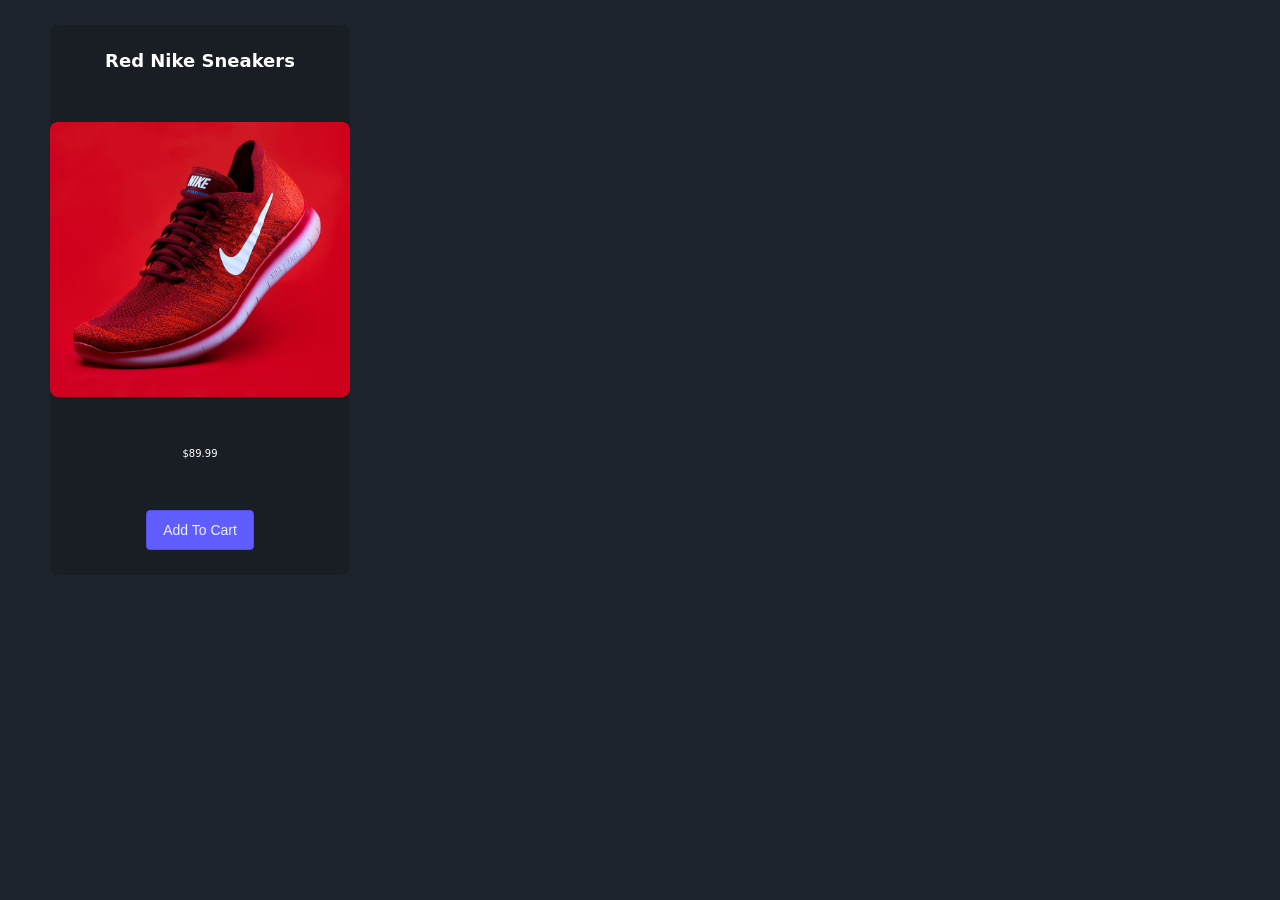
==== app.html @ 343d5d60 "sdfg" ====
<html lang="en">
  <head>
    <meta charset="UTF-8" />
    <meta name="viewport" content="width=device-width, initial-scale=1.0" />
    <title>Document</title>
    <link rel="stylesheet" href="style.css" />
  </head>
  <body>
    <!-- <div></div> -->
    <div class="card">
      <h2 class="card-title">Red Nike Sneakers</h2>
      <img
        class="card-img"
        src="img/red-sneaker.jpg"
        alt="Red Sneaker elevated"
      />
      <p class="card-price">$89.99</p>
      <button class="card-btn">Add To Cart</button>
    </div>
    <!-- <div class="card" id="test"></div> -->
  </body>
</html>
---- style.css ----
@import url("https://fonts.googleapis.com/css2?family=Creepster&display=swap");

html,
body,
* {
  font-size: 10px;
  box-sizing: border-box;
  margin: 0;
  padding: 0;
}
body {
  background-color: #1d232a;
  font-family: ui-sans-serif, system-ui, sans-serif;
  font-weight: 400;
  font-style: normal;
}
div {
}
.card {
  display: flex;
  flex-direction: column;
  justify-content: space-around;
  background-color: #191e24;
  color: #ffffff;
  width: 30rem;
  height: 55rem;
  /* margin is space between elements */
  margin: 2.5rem 5rem;
  border-radius: 0.8rem;
  align-items: center;
}
.card-title {
  text-align: center;
  font-size: 1.8rem;
  font-weight: 600;
}
.card-img {
  width: 100%;
  height: 50%;
  object-fit: cover;
  border-radius: 0.8rem;
}
.card-price {
  margin: 0;
}
.card-btn {
  height: 4rem;
  padding: 0 1.6rem;
  background-color: #605dff;
  color: #edf0ff;
  border: 1px solid #5250e0;
  border-radius: 0.4rem;
  font-size: 1.4rem;
  font-weight: 600px;
  cursor: pointer;
  transition: all 0.3s;
}
.card-btn:hover {
  background-color: #7573ff;
}
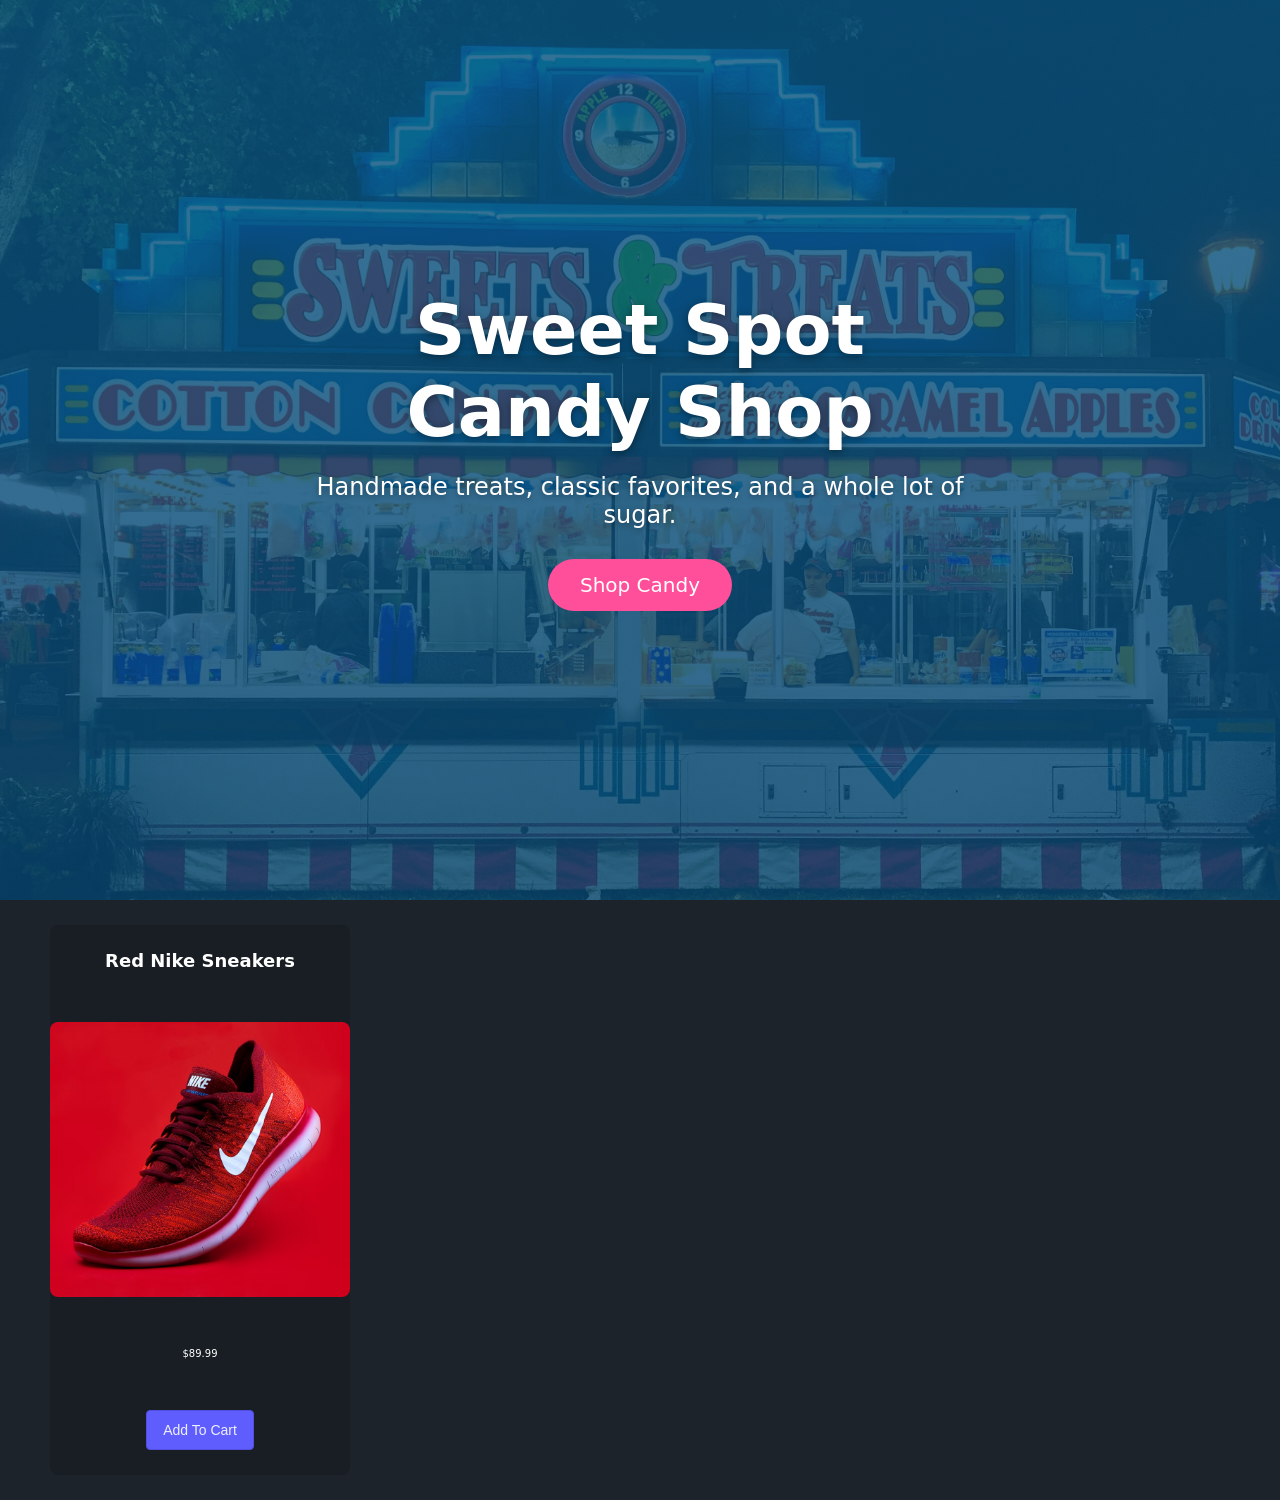
==== commit 0dbd5808: "dfgh" ====
--- a/app.html
+++ b/app.html
@@ -6,6 +6,13 @@
     <link rel="stylesheet" href="style.css" />
   </head>
   <body>
+    <section class="hero">
+      <div class="hero-content">
+        <h1>Sweet Spot Candy Shop</h1>
+        <p>Handmade treats, classic favorites, and a whole lot of sugar.</p>
+        <a href="#" class="btn">Shop Candy</a>
+      </div>
+    </section>
     <!-- <div></div> -->
     <div class="card">
       <h2 class="card-title">Red Nike Sneakers</h2>
--- a/style.css
+++ b/style.css
@@ -14,7 +14,42 @@
   font-weight: 400;
   font-style: normal;
 }
-div {
+.hero {
+  display: flex;
+  justify-content: center;
+  align-items: center;
+  text-align: center;
+  background-image:
+    linear-gradient(rgba(8, 84, 130, 0.8), rgba(4, 70, 115, 0.8)),
+    url("img/shop2.jpg");
+  background-size: cover;
+  background-position: center;
+  background-attachment: fixed;
+  height: 100vh;
+  color: #ffffff;
+}
+.hero-content {
+  width: 70rem;
+  padding: 2rem;
+}
+.hero h1 {
+  font-size: 7rem;
+  margin-bottom: 2rem;
+  text-shadow: 0 2px 8px rgba(0, 0, 0, 0.4);
+}
+.hero p {
+  font-size: 2.4rem;
+  margin-bottom: 3rem;
+  text-shadow: 0 2px 6px rgba(0, 0, 0, 0.4);
+}
+.btn {
+  display: inline-block;
+  padding: 1.4rem 3.2rem;
+  font-size: 2rem;
+  color: white;
+  background-color: #ff4f9a;
+  text-decoration: none;
+  border-radius: 5rem;
 }
 .card {
   display: flex;
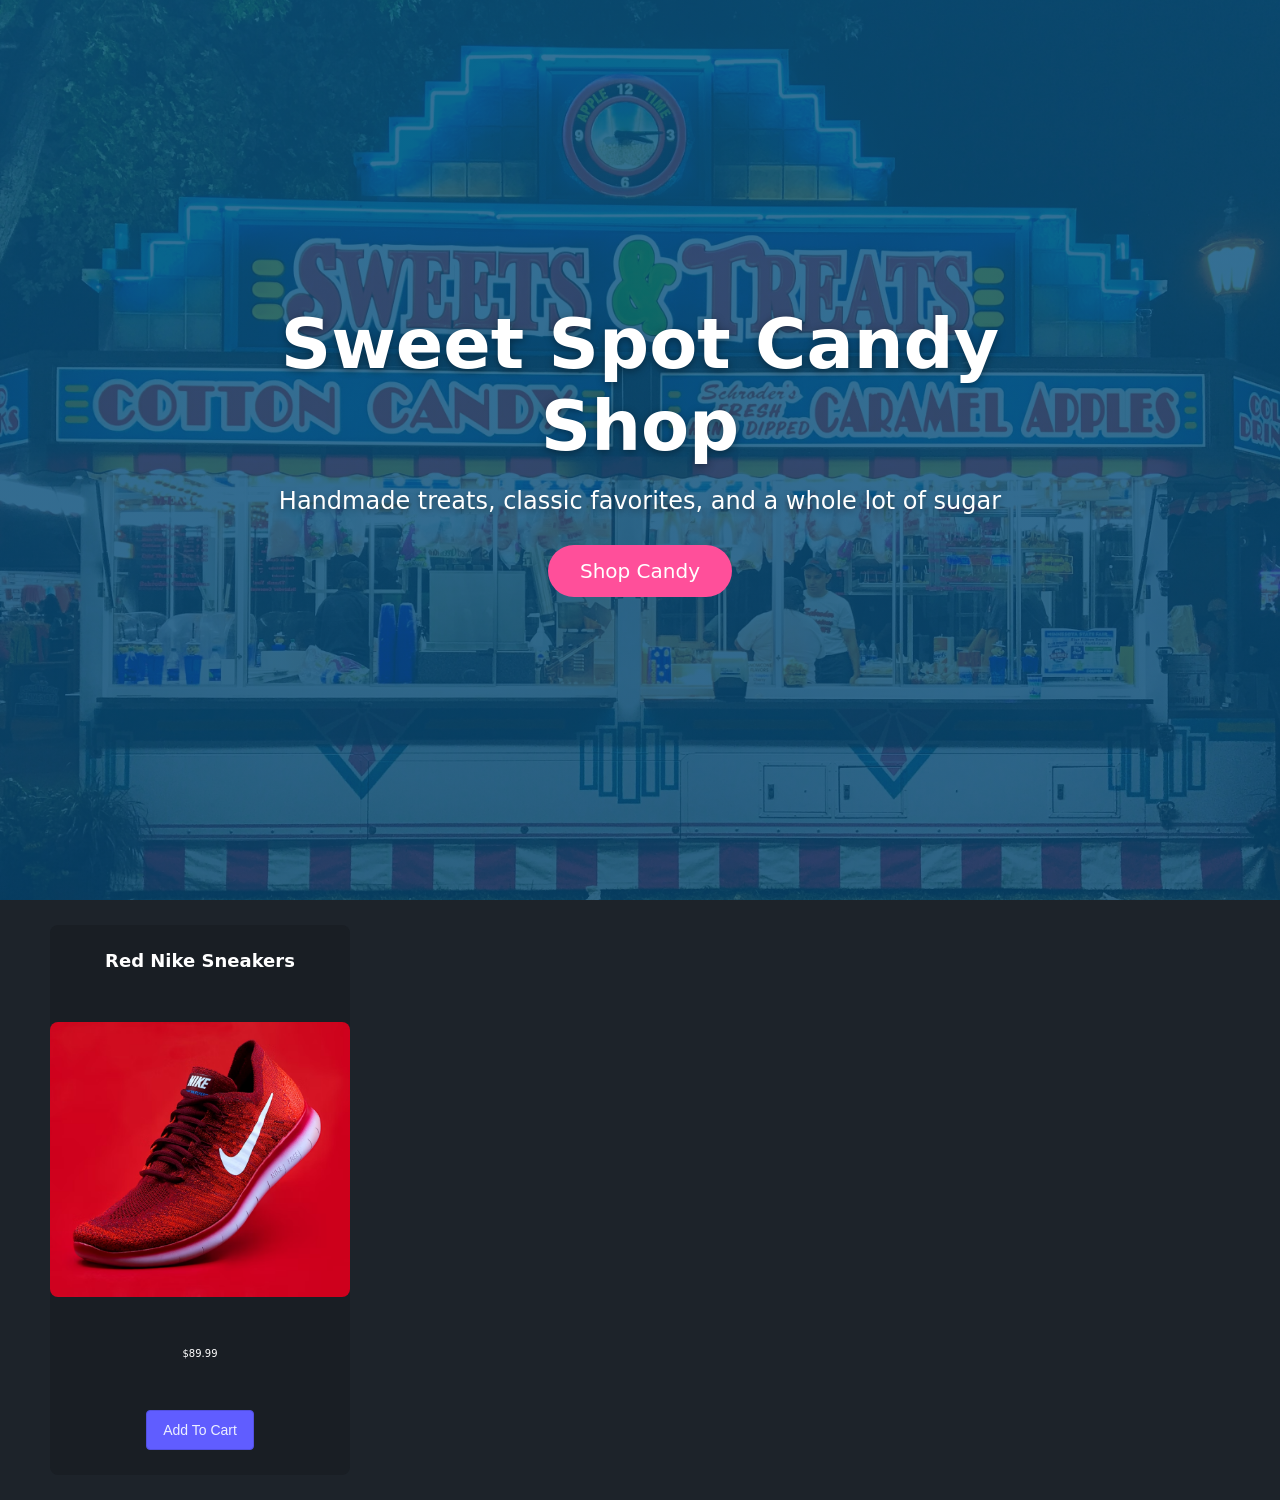
==== commit 9c89dabb: "dfgh" ====
--- a/app.html
+++ b/app.html
@@ -9,7 +9,7 @@
     <section class="hero">
       <div class="hero-content">
         <h1>Sweet Spot Candy Shop</h1>
-        <p>Handmade treats, classic favorites, and a whole lot of sugar.</p>
+        <p>Handmade treats, classic favorites, and a whole lot of sugar</p>
         <a href="#" class="btn">Shop Candy</a>
       </div>
     </section>
--- a/style.css
+++ b/style.css
@@ -19,17 +19,17 @@
   justify-content: center;
   align-items: center;
   text-align: center;
+  height: 100vh;
+  color: white;
   background-image:
     linear-gradient(rgba(8, 84, 130, 0.8), rgba(4, 70, 115, 0.8)),
     url("img/shop2.jpg");
   background-size: cover;
   background-position: center;
   background-attachment: fixed;
-  height: 100vh;
-  color: #ffffff;
 }
 .hero-content {
-  width: 70rem;
+  width: 85rem;
   padding: 2rem;
 }
 .hero h1 {
@@ -46,10 +46,10 @@
   display: inline-block;
   padding: 1.4rem 3.2rem;
   font-size: 2rem;
-  color: white;
   background-color: #ff4f9a;
   text-decoration: none;
   border-radius: 5rem;
+  color: white;
 }
 .card {
   display: flex;
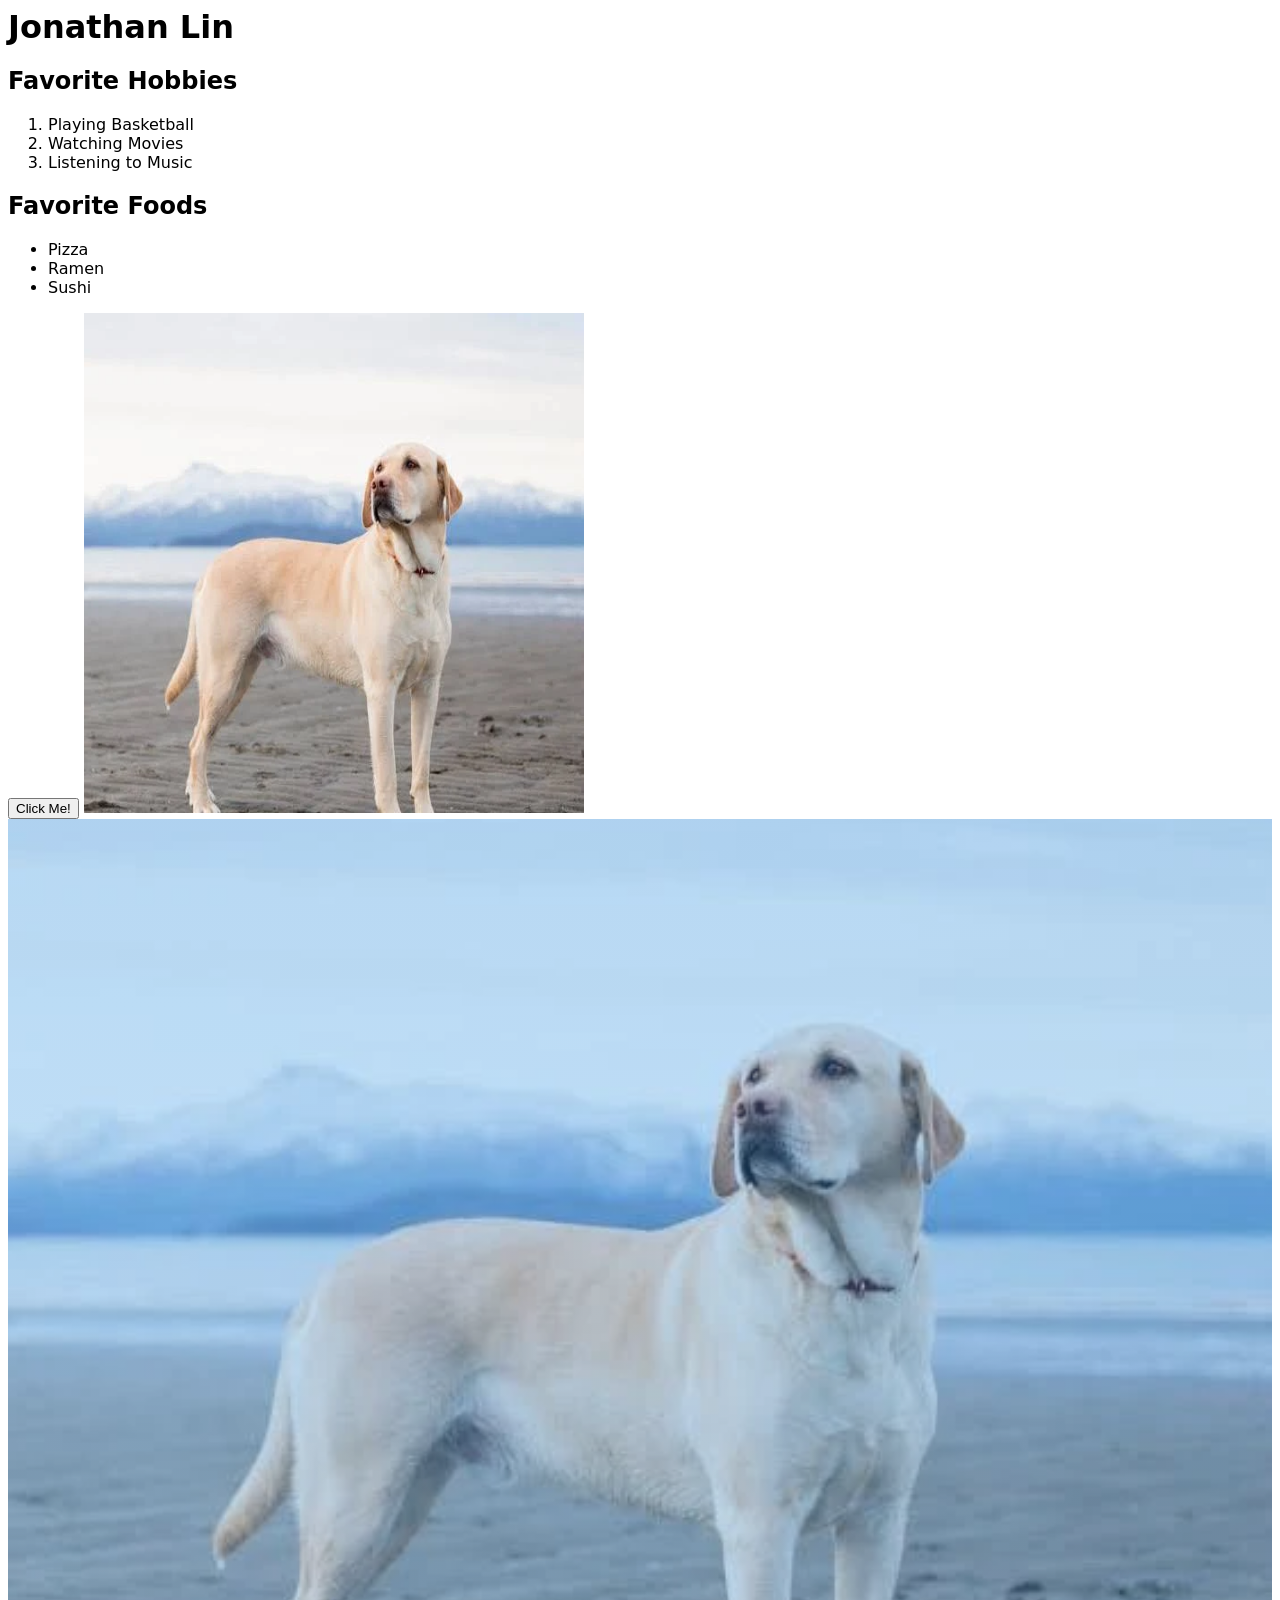
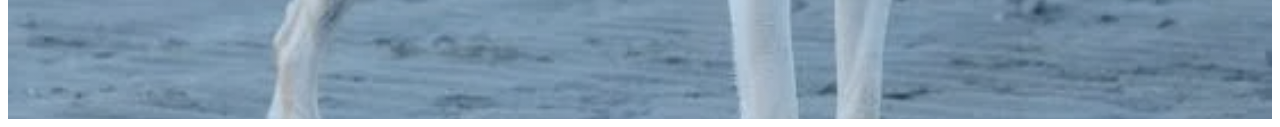
==== commit d1bee1bc: "eds" ====
--- a/app.html
+++ b/app.html
@@ -1,29 +1,39 @@
 <html lang="en">
-  <head>
-    <meta charset="UTF-8" />
-    <meta name="viewport" content="width=device-width, initial-scale=1.0" />
+<head>
+    <meta charset="UTF-8">
+    <meta name="viewport" content="width=device-width, initial-scale=1.0">
+    <link rel ="stylesheet" href="style.css">
     <title>Document</title>
-    <link rel="stylesheet" href="style.css" />
-  </head>
-  <body>
-    <section class="hero">
-      <div class="hero-content">
-        <h1>Sweet Spot Candy Shop</h1>
-        <p>Handmade treats, classic favorites, and a whole lot of sugar</p>
-        <a href="#" class="btn">Shop Candy</a>
-      </div>
-    </section>
-    <!-- <div></div> -->
-    <div class="card">
-      <h2 class="card-title">Red Nike Sneakers</h2>
-      <img
-        class="card-img"
-        src="img/red-sneaker.jpg"
-        alt="Red Sneaker elevated"
-      />
-      <p class="card-price">$89.99</p>
-      <button class="card-btn">Add To Cart</button>
+</head>
+<body>
+    <h1>Jonathan Lin</h1>
+    <div>
+<h2>Favorite Hobbies</h2>
+<ol>
+<li>Playing Basketball</li>
+<li>Watching Movies</li>
+<li>Listening to Music</li>
+</ol>
     </div>
-    <!-- <div class="card" id="test"></div> -->
-  </body>
+      <div>
+<h2>Favorite Foods </h2>
+<ul>
+<li>Pizza</li>
+<li>Ramen</li>
+<li>Sushi</li>
+</ul>
+    </div>
+    <a href="http://google.com"><button> Click Me! </button></a>
+
+    <img src="dog.webp" alt="Dog" width="500" height="500">
+</body>
 </html>
+
+<section class ="hero">
+<div class="hero-content">
+    <h1>
+    </h1>
+    <p></p>
+</div>
+
+</section>
--- a/style.css
+++ b/style.css
@@ -1,15 +1,15 @@
-@import url("https://fonts.googleapis.com/css2?family=Creepster&display=swap");
+@import url("https://fonts.googleapis.com/css2?family=Aldrich&display=swap");
+html,
 
-html,
 body,
-* {
-  font-size: 10px;
+{
+  font-size: 25px;
   box-sizing: border-box;
   margin: 0;
-  padding: 0;
+  padding: 2;
 }
 body {
-  background-color: #1d232a;
+  background-color: white;
   font-family: ui-sans-serif, system-ui, sans-serif;
   font-weight: 400;
   font-style: normal;
@@ -19,38 +19,21 @@
   justify-content: center;
   align-items: center;
   text-align: center;
-  height: 100vh;
-  color: white;
   background-image:
-    linear-gradient(rgba(8, 84, 130, 0.8), rgba(4, 70, 115, 0.8)),
-    url("img/shop2.jpg");
+    linear-gradient(rgba(39, 151, 241, 0.3), rgba(72, 171, 252, 0.3)),
+    url("dog.webp");
   background-size: cover;
   background-position: center;
-  background-attachment: fixed;
+  background-attachment: scroll;
+  height: 100vh;
+  color: #ffffff;
 }
 .hero-content {
-  width: 85rem;
+  width: 70rem;
   padding: 2rem;
+
 }
-.hero h1 {
-  font-size: 7rem;
-  margin-bottom: 2rem;
-  text-shadow: 0 2px 8px rgba(0, 0, 0, 0.4);
-}
-.hero p {
-  font-size: 2.4rem;
-  margin-bottom: 3rem;
-  text-shadow: 0 2px 6px rgba(0, 0, 0, 0.4);
-}
-.btn {
-  display: inline-block;
-  padding: 1.4rem 3.2rem;
-  font-size: 2rem;
-  background-color: #ff4f9a;
-  text-decoration: none;
-  border-radius: 5rem;
-  color: white;
-}
+
 .card {
   display: flex;
   flex-direction: column;
@@ -59,15 +42,16 @@
   color: #ffffff;
   width: 30rem;
   height: 55rem;
-  /* margin is space between elements */
-  margin: 2.5rem 5rem;
+
+
+margin: 2.5rem 5rem;
   border-radius: 0.8rem;
   align-items: center;
 }
 .card-title {
   text-align: center;
   font-size: 1.8rem;
-  font-weight: 600;
+  font-weight: 400;
 }
 .card-img {
   width: 100%;
@@ -75,9 +59,7 @@
   object-fit: cover;
   border-radius: 0.8rem;
 }
-.card-price {
-  margin: 0;
-}
+
 .card-btn {
   height: 4rem;
   padding: 0 1.6rem;
@@ -90,6 +72,3 @@
   cursor: pointer;
   transition: all 0.3s;
 }
-.card-btn:hover {
-  background-color: #7573ff;
-}
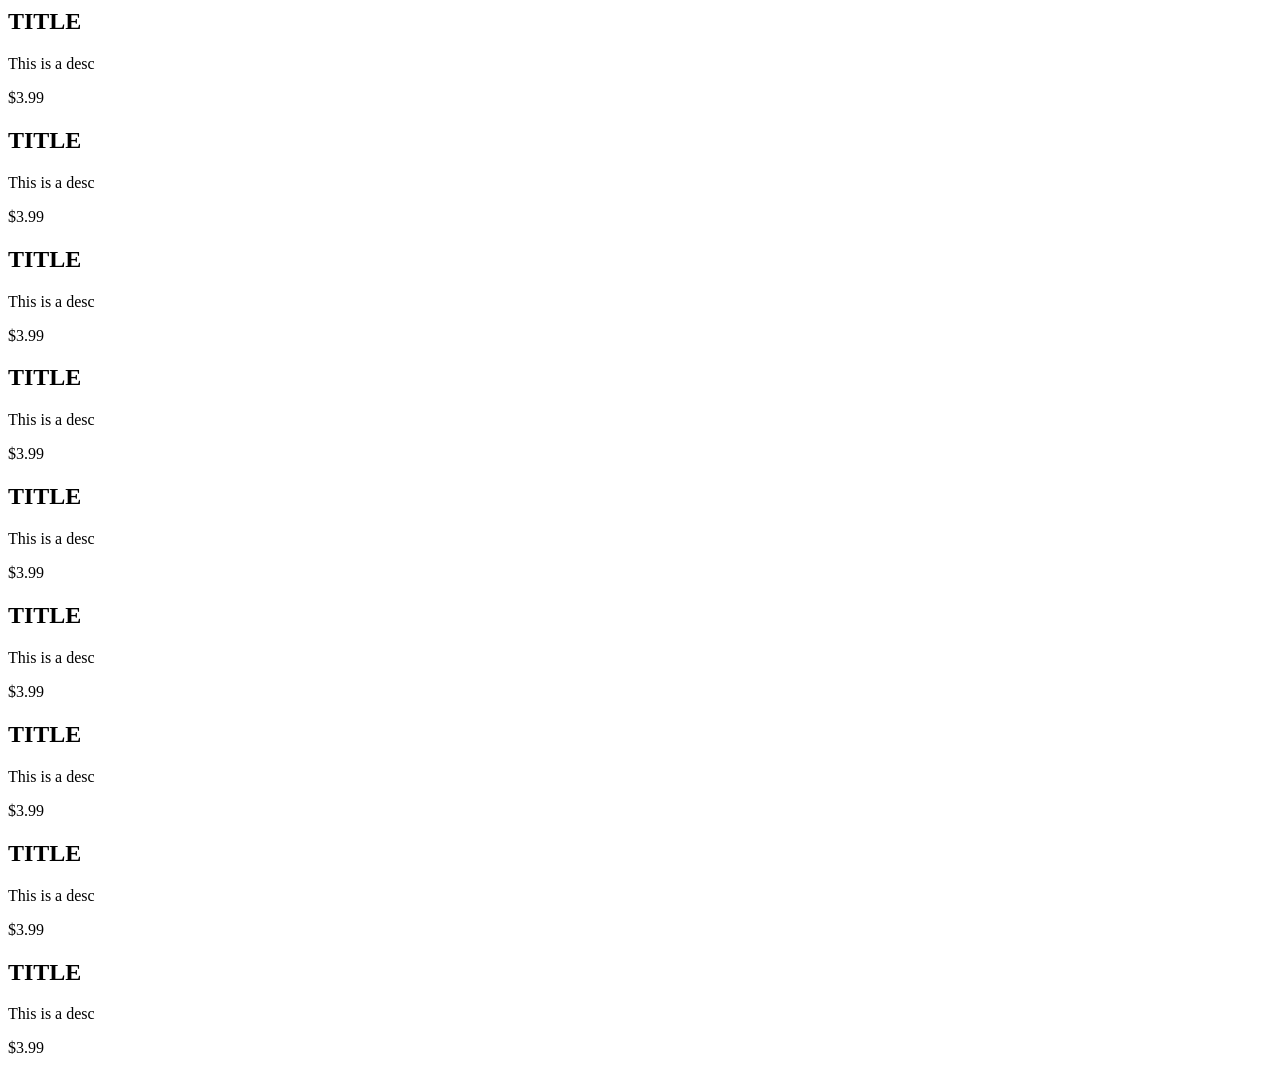
==== commit 6fa719cb: "ready" ====
--- a/app.html
+++ b/app.html
@@ -1,39 +1,56 @@
 <html lang="en">
-<head>
-    <meta charset="UTF-8">
-    <meta name="viewport" content="width=device-width, initial-scale=1.0">
-    <link rel ="stylesheet" href="style.css">
+  <head>
+    <meta charset="UTF-8" />
+    <meta name="viewport" content="width=device-width, initial-scale=1.0" />
     <title>Document</title>
-</head>
-<body>
-    <h1>Jonathan Lin</h1>
-    <div>
-<h2>Favorite Hobbies</h2>
-<ol>
-<li>Playing Basketball</li>
-<li>Watching Movies</li>
-<li>Listening to Music</li>
-</ol>
-    </div>
-      <div>
-<h2>Favorite Foods </h2>
-<ul>
-<li>Pizza</li>
-<li>Ramen</li>
-<li>Sushi</li>
-</ul>
-    </div>
-    <a href="http://google.com"><button> Click Me! </button></a>
-
-    <img src="dog.webp" alt="Dog" width="500" height="500">
-</body>
+  </head>
+  <body>
+    <section class="container">
+      <div class="box">
+        <h2 class="title">TITLE</h2>
+        <p class="desc">This is a desc</p>
+        <p class="price">$3.99</p>
+      </div>
+      <div class="box">
+        <h2 class="title">TITLE</h2>
+        <p class="desc">This is a desc</p>
+        <p class="price">$3.99</p>
+      </div>
+      <div class="box">
+        <h2 class="title">TITLE</h2>
+        <p class="desc">This is a desc</p>
+        <p class="price">$3.99</p>
+      </div>
+      <div class="box">
+        <h2 class="title">TITLE</h2>
+        <p class="desc">This is a desc</p>
+        <p class="price">$3.99</p>
+      </div>
+      <div class="box">
+        <h2 class="title">TITLE</h2>
+        <p class="desc">This is a desc</p>
+        <p class="price">$3.99</p>
+      </div>
+      <div class="box">
+        <h2 class="title">TITLE</h2>
+        <p class="desc">This is a desc</p>
+        <p class="price">$3.99</p>
+      </div>
+      <div class="box">
+        <h2 class="title">TITLE</h2>
+        <p class="desc">This is a desc</p>
+        <p class="price">$3.99</p>
+      </div>
+      <div class="box">
+        <h2 class="title">TITLE</h2>
+        <p class="desc">This is a desc</p>
+        <p class="price">$3.99</p>
+      </div>
+      <div class="box">
+        <h2 class="title">TITLE</h2>
+        <p class="desc">This is a desc</p>
+        <p class="price">$3.99</p>
+      </div>
+    </section>
+  </body>
 </html>
-
-<section class ="hero">
-<div class="hero-content">
-    <h1>
-    </h1>
-    <p></p>
-</div>
-
-</section>
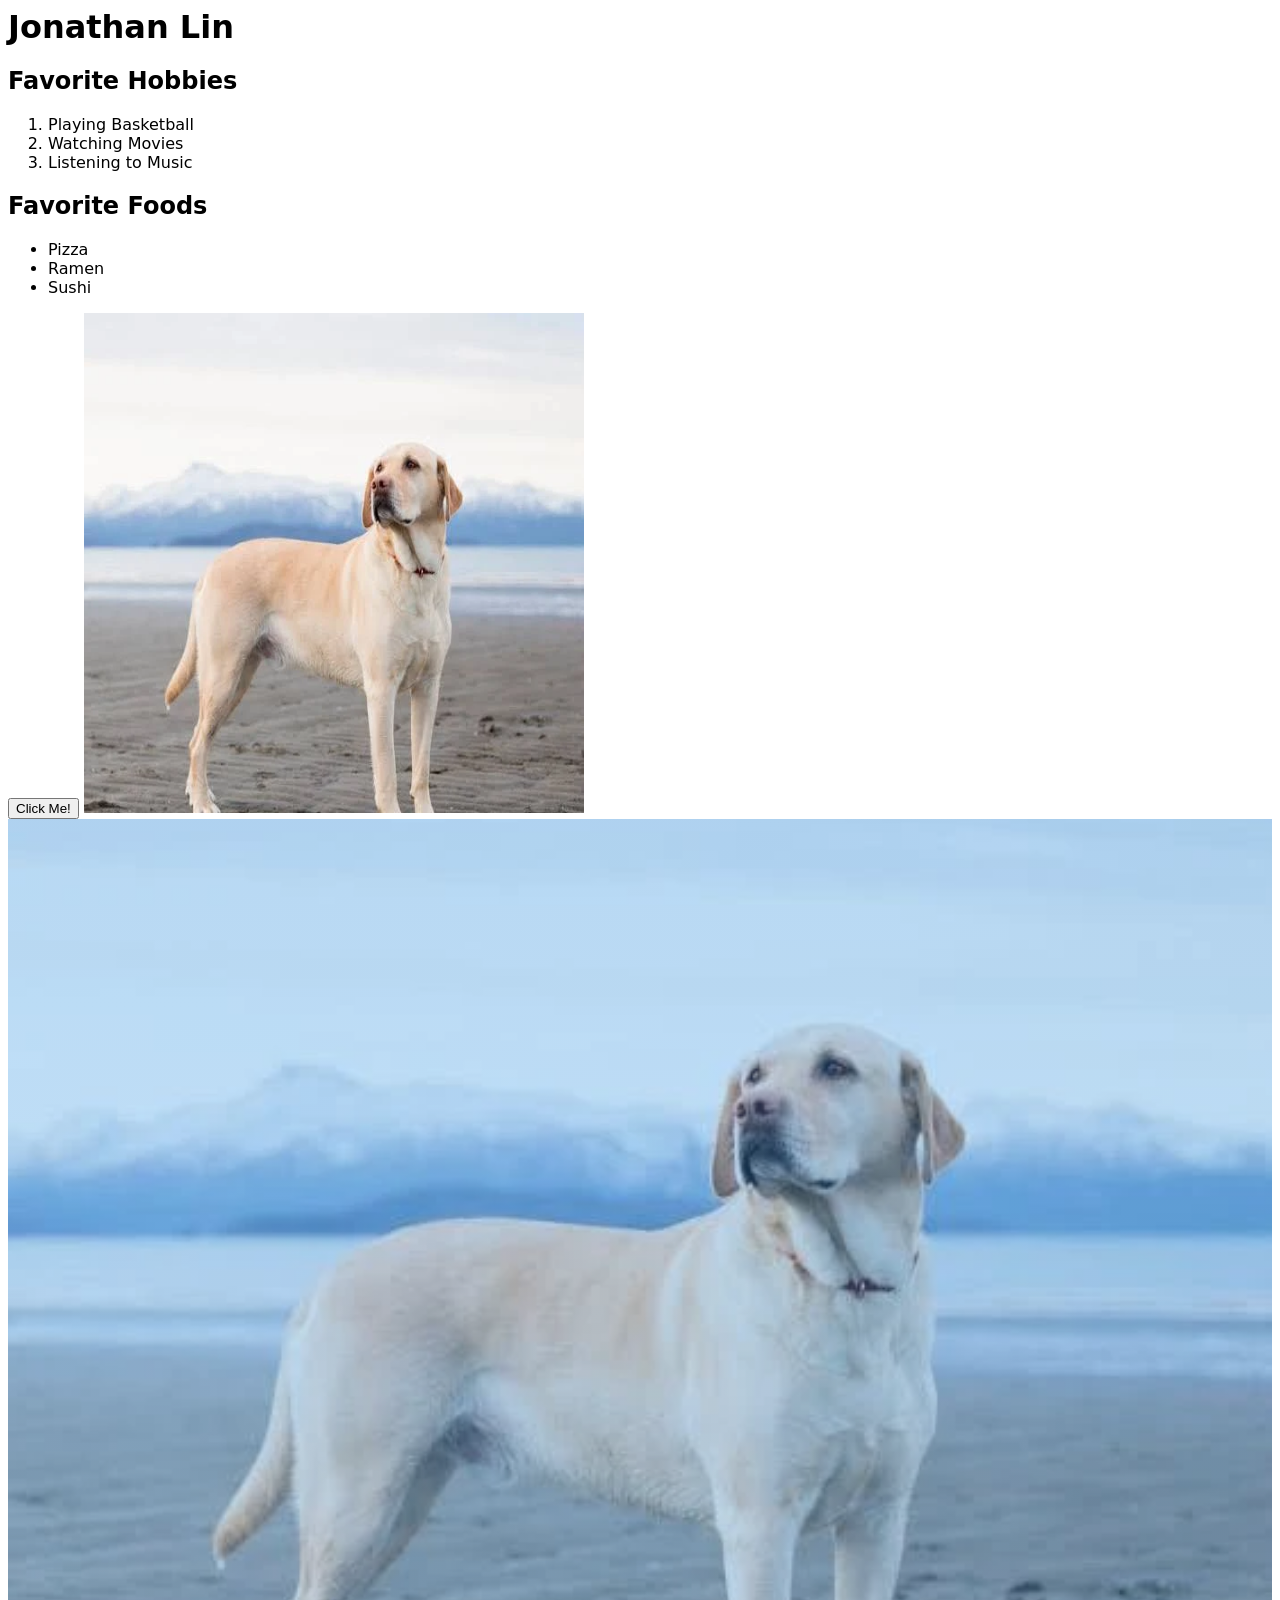
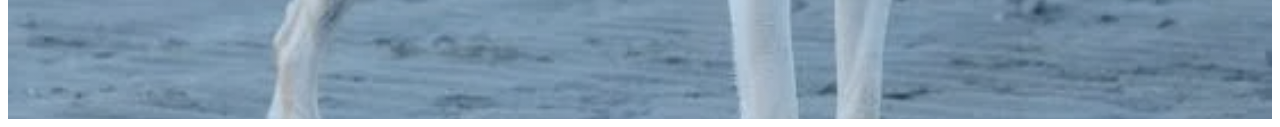
==== commit 2bac81e1: "10/30" ====
--- a/app.html
+++ b/app.html
@@ -1,56 +1,40 @@
 <html lang="en">
-  <head>
-    <meta charset="UTF-8" />
-    <meta name="viewport" content="width=device-width, initial-scale=1.0" />
+<head>
+    <meta charset="UTF-8">
+    <meta name="viewport" content="width=device-width, initial-scale=1.0">
+    <link rel ="stylesheet" href="style.css">
     <title>Document</title>
-  </head>
-  <body>
-    <section class="container">
-      <div class="box">
-        <h2 class="title">TITLE</h2>
-        <p class="desc">This is a desc</p>
-        <p class="price">$3.99</p>
-      </div>
-      <div class="box">
-        <h2 class="title">TITLE</h2>
-        <p class="desc">This is a desc</p>
-        <p class="price">$3.99</p>
-      </div>
-      <div class="box">
-        <h2 class="title">TITLE</h2>
-        <p class="desc">This is a desc</p>
-        <p class="price">$3.99</p>
-      </div>
-      <div class="box">
-        <h2 class="title">TITLE</h2>
-        <p class="desc">This is a desc</p>
-        <p class="price">$3.99</p>
-      </div>
-      <div class="box">
-        <h2 class="title">TITLE</h2>
-        <p class="desc">This is a desc</p>
-        <p class="price">$3.99</p>
-      </div>
-      <div class="box">
-        <h2 class="title">TITLE</h2>
-        <p class="desc">This is a desc</p>
-        <p class="price">$3.99</p>
-      </div>
-      <div class="box">
-        <h2 class="title">TITLE</h2>
-        <p class="desc">This is a desc</p>
-        <p class="price">$3.99</p>
-      </div>
-      <div class="box">
-        <h2 class="title">TITLE</h2>
-        <p class="desc">This is a desc</p>
-        <p class="price">$3.99</p>
-      </div>
-      <div class="box">
-        <h2 class="title">TITLE</h2>
-        <p class="desc">This is a desc</p>
-        <p class="price">$3.99</p>
-      </div>
-    </section>
-  </body>
+</head>
+<body>
+    <h1>Jonathan Lin</h1>
+    <div>
+<h2>Favorite Hobbies</h2>
+<ol>
+<li>Playing Basketball</li>
+<li>Watching Movies</li>
+<li>Listening to Music</li>
+</ol>
+    </div>
+      <div>
+<h2>Favorite Foods </h2>
+<ul>
+<li>Pizza</li>
+<li>Ramen</li>
+<li>Sushi</li>
+</ul>
+    </div>
+    <a href="http://google.com"><button> Click Me! </button></a>
+
+    <img src="dog.webp" alt="Dog" width="500" height="500">
+</body>
 </html>
+
+<section class ="hero">
+<div class="hero-content">
+    <h1>
+    </h1>
+    <p></p>
+</div>
+
+</section>
+
--- a/style.css
+++ b/style.css
@@ -0,0 +1,74 @@
+
+html,
+
+body,
+{
+  font-size: 25px;
+  box-sizing: border-box;
+  margin: 0;
+  padding: 2;
+}
+body {
+  background-color: white;
+  font-family: ui-sans-serif, system-ui, sans-serif;
+  font-weight: 400;
+  font-style: normal;
+}
+.hero {
+  display: flex;
+  justify-content: center;
+  align-items: center;
+  text-align: center;
+  background-image:
+    linear-gradient(rgba(39, 151, 241, 0.3), rgba(72, 171, 252, 0.3)),
+    url("dog.webp");
+  background-size: cover;
+  background-position: center;
+  background-attachment: scroll;
+  height: 100vh;
+  color: #ffffff;
+}
+.hero-content {
+  width: 70rem;
+  padding: 2rem;
+
+}
+
+.card {
+  display: flex;
+  flex-direction: column;
+  justify-content: space-around;
+  background-color: #191e24;
+  color: #ffffff;
+  width: 30rem;
+  height: 55rem;
+
+
+margin: 2.5rem 5rem;
+  border-radius: 0.8rem;
+  align-items: center;
+}
+.card-title {
+  text-align: center;
+  font-size: 1.8rem;
+  font-weight: 400;
+}
+.card-img {
+  width: 100%;
+  height: 50%;
+  object-fit: cover;
+  border-radius: 0.8rem;
+}
+
+.card-btn {
+  height: 4rem;
+  padding: 0 1.6rem;
+  background-color: #605dff;
+  color: #edf0ff;
+  border: 1px solid #5250e0;
+  border-radius: 0.4rem;
+  font-size: 1.4rem;
+  font-weight: 600px;
+  cursor: pointer;
+  transition: all 0.3s;
+}
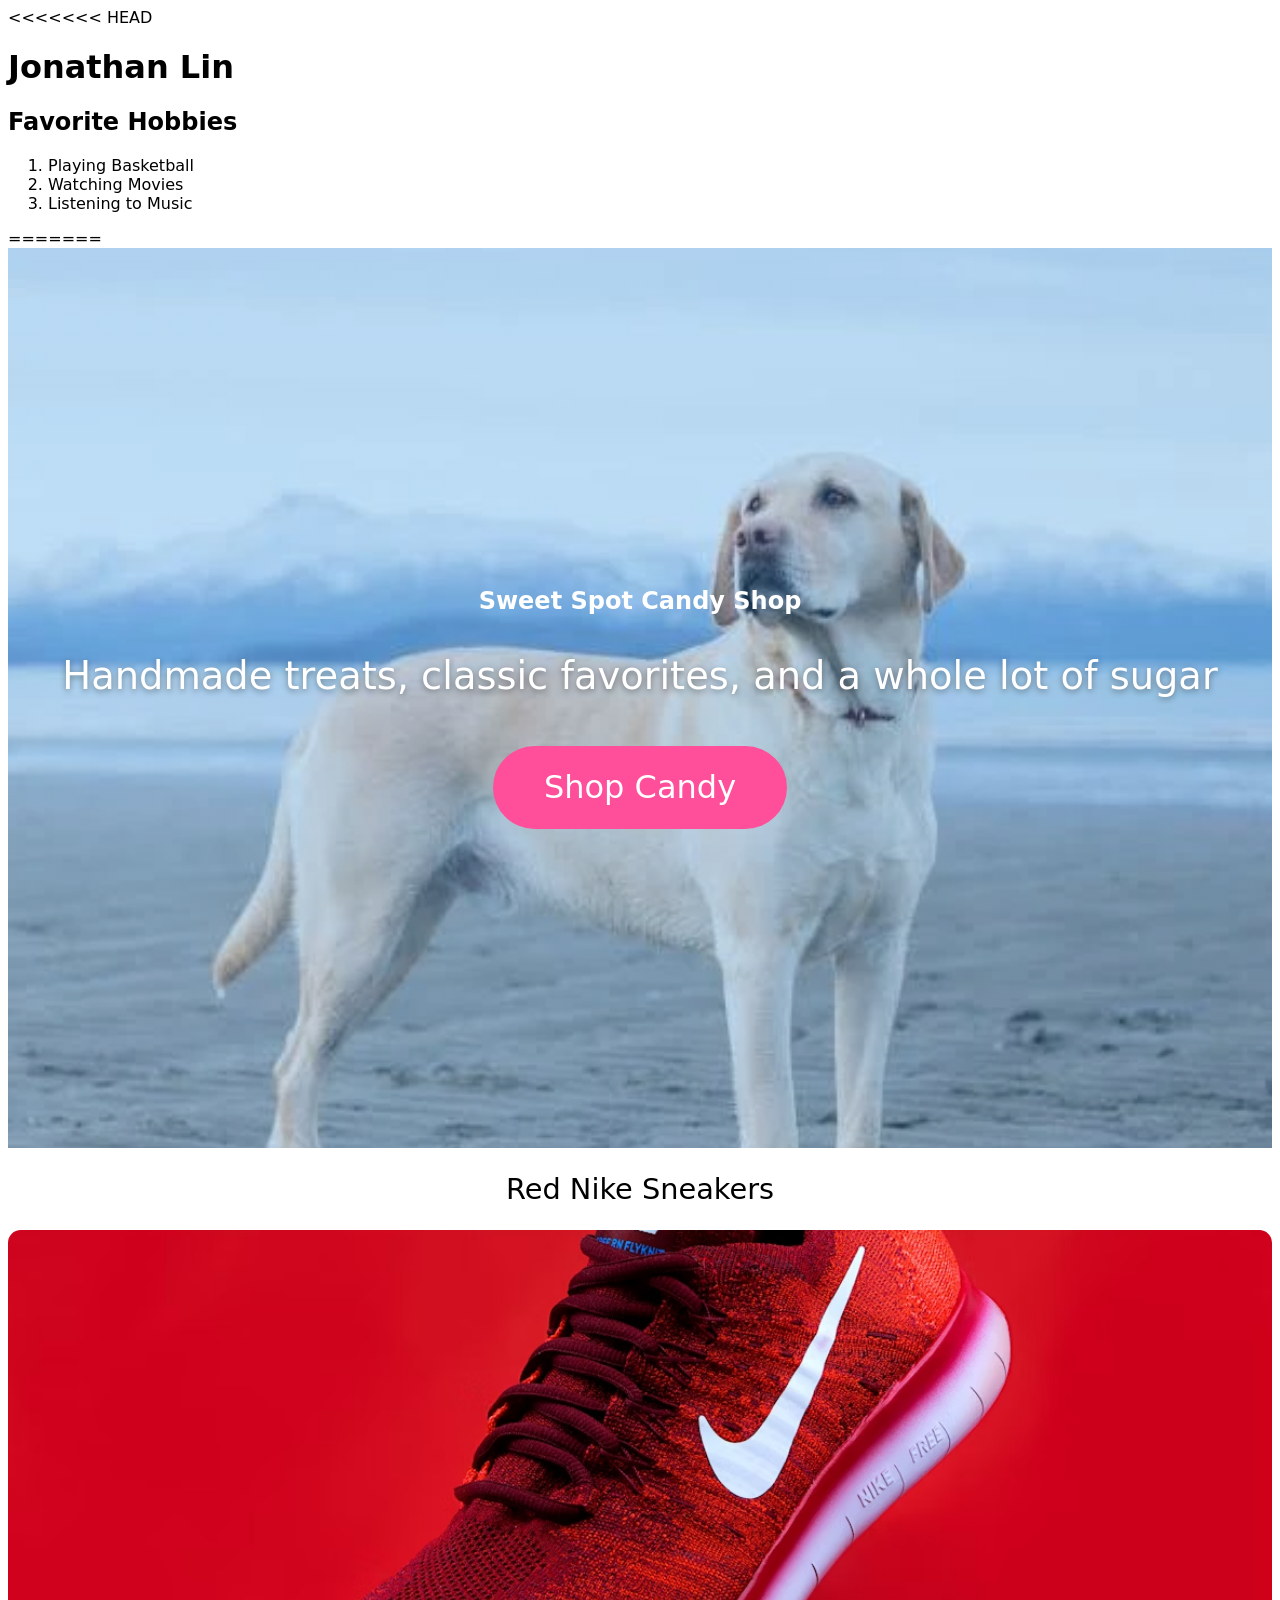
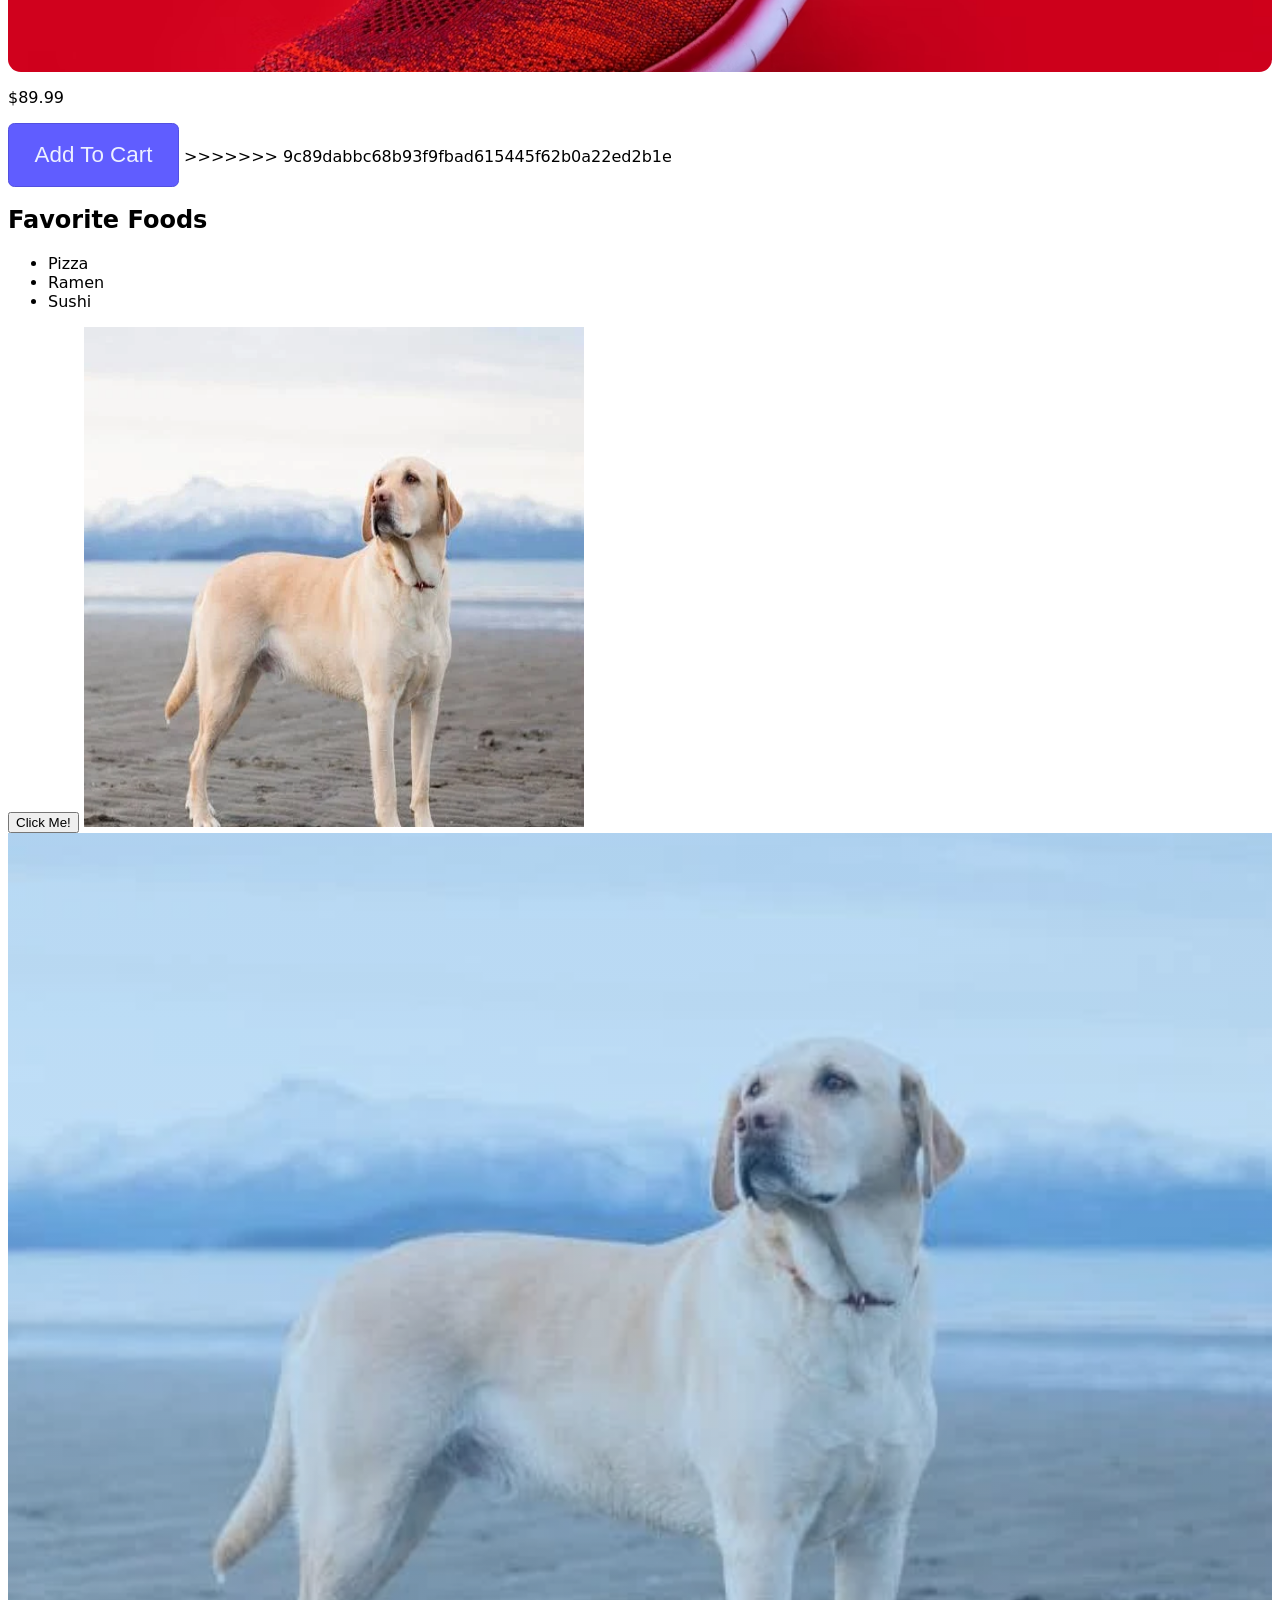
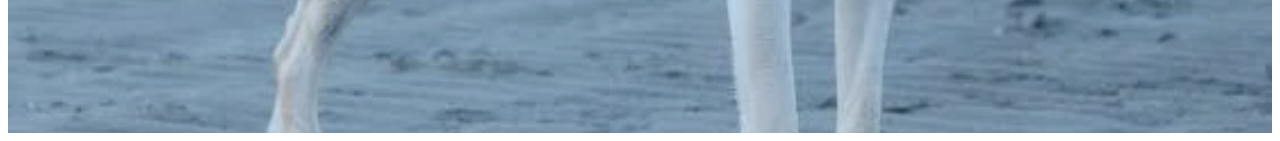
==== commit 9adecd36: "10/30" ====
--- a/app.html
+++ b/app.html
@@ -4,6 +4,7 @@
     <meta name="viewport" content="width=device-width, initial-scale=1.0">
     <link rel ="stylesheet" href="style.css">
     <title>Document</title>
+<<<<<<< HEAD
 </head>
 <body>
     <h1>Jonathan Lin</h1>
@@ -14,6 +15,28 @@
 <li>Watching Movies</li>
 <li>Listening to Music</li>
 </ol>
+=======
+    <link rel="stylesheet" href="style.css" />
+  </head>
+  <body>
+    <section class="hero">
+      <div class="hero-content">
+        <h1>Sweet Spot Candy Shop</h1>
+        <p>Handmade treats, classic favorites, and a whole lot of sugar</p>
+        <a href="#" class="btn">Shop Candy</a>
+      </div>
+    </section>
+    <!-- <div></div> -->
+    <div class="card">
+      <h2 class="card-title">Red Nike Sneakers</h2>
+      <img
+        class="card-img"
+        src="img/red-sneaker.jpg"
+        alt="Red Sneaker elevated"
+      />
+      <p class="card-price">$89.99</p>
+      <button class="card-btn">Add To Cart</button>
+>>>>>>> 9c89dabbc68b93f9fbad615445f62b0a22ed2b1e
     </div>
       <div>
 <h2>Favorite Foods </h2>
--- a/style.css
+++ b/style.css
@@ -19,21 +19,49 @@
   justify-content: center;
   align-items: center;
   text-align: center;
+  height: 100vh;
+  color: white;
   background-image:
     linear-gradient(rgba(39, 151, 241, 0.3), rgba(72, 171, 252, 0.3)),
     url("dog.webp");
   background-size: cover;
   background-position: center;
+<<<<<<< HEAD
   background-attachment: scroll;
   height: 100vh;
   color: #ffffff;
+=======
+  background-attachment: fixed;
+>>>>>>> 9c89dabbc68b93f9fbad615445f62b0a22ed2b1e
 }
 .hero-content {
-  width: 70rem;
+  width: 85rem;
   padding: 2rem;
 
 }
+<<<<<<< HEAD
 
+=======
+.hero h1 {
+  font-size: 7rem;
+  margin-bottom: 2rem;
+  text-shadow: 0 2px 8px rgba(0, 0, 0, 0.4);
+}
+.hero p {
+  font-size: 2.4rem;
+  margin-bottom: 3rem;
+  text-shadow: 0 2px 6px rgba(0, 0, 0, 0.4);
+}
+.btn {
+  display: inline-block;
+  padding: 1.4rem 3.2rem;
+  font-size: 2rem;
+  background-color: #ff4f9a;
+  text-decoration: none;
+  border-radius: 5rem;
+  color: white;
+}
+>>>>>>> 9c89dabbc68b93f9fbad615445f62b0a22ed2b1e
 .card {
   display: flex;
   flex-direction: column;
--- a/style.css
+++ b/style.css
@@ -19,21 +19,49 @@
   justify-content: center;
   align-items: center;
   text-align: center;
+  height: 100vh;
+  color: white;
   background-image:
     linear-gradient(rgba(39, 151, 241, 0.3), rgba(72, 171, 252, 0.3)),
     url("dog.webp");
   background-size: cover;
   background-position: center;
+<<<<<<< HEAD
   background-attachment: scroll;
   height: 100vh;
   color: #ffffff;
+=======
+  background-attachment: fixed;
+>>>>>>> 9c89dabbc68b93f9fbad615445f62b0a22ed2b1e
 }
 .hero-content {
-  width: 70rem;
+  width: 85rem;
   padding: 2rem;
 
 }
+<<<<<<< HEAD
 
+=======
+.hero h1 {
+  font-size: 7rem;
+  margin-bottom: 2rem;
+  text-shadow: 0 2px 8px rgba(0, 0, 0, 0.4);
+}
+.hero p {
+  font-size: 2.4rem;
+  margin-bottom: 3rem;
+  text-shadow: 0 2px 6px rgba(0, 0, 0, 0.4);
+}
+.btn {
+  display: inline-block;
+  padding: 1.4rem 3.2rem;
+  font-size: 2rem;
+  background-color: #ff4f9a;
+  text-decoration: none;
+  border-radius: 5rem;
+  color: white;
+}
+>>>>>>> 9c89dabbc68b93f9fbad615445f62b0a22ed2b1e
 .card {
   display: flex;
   flex-direction: column;
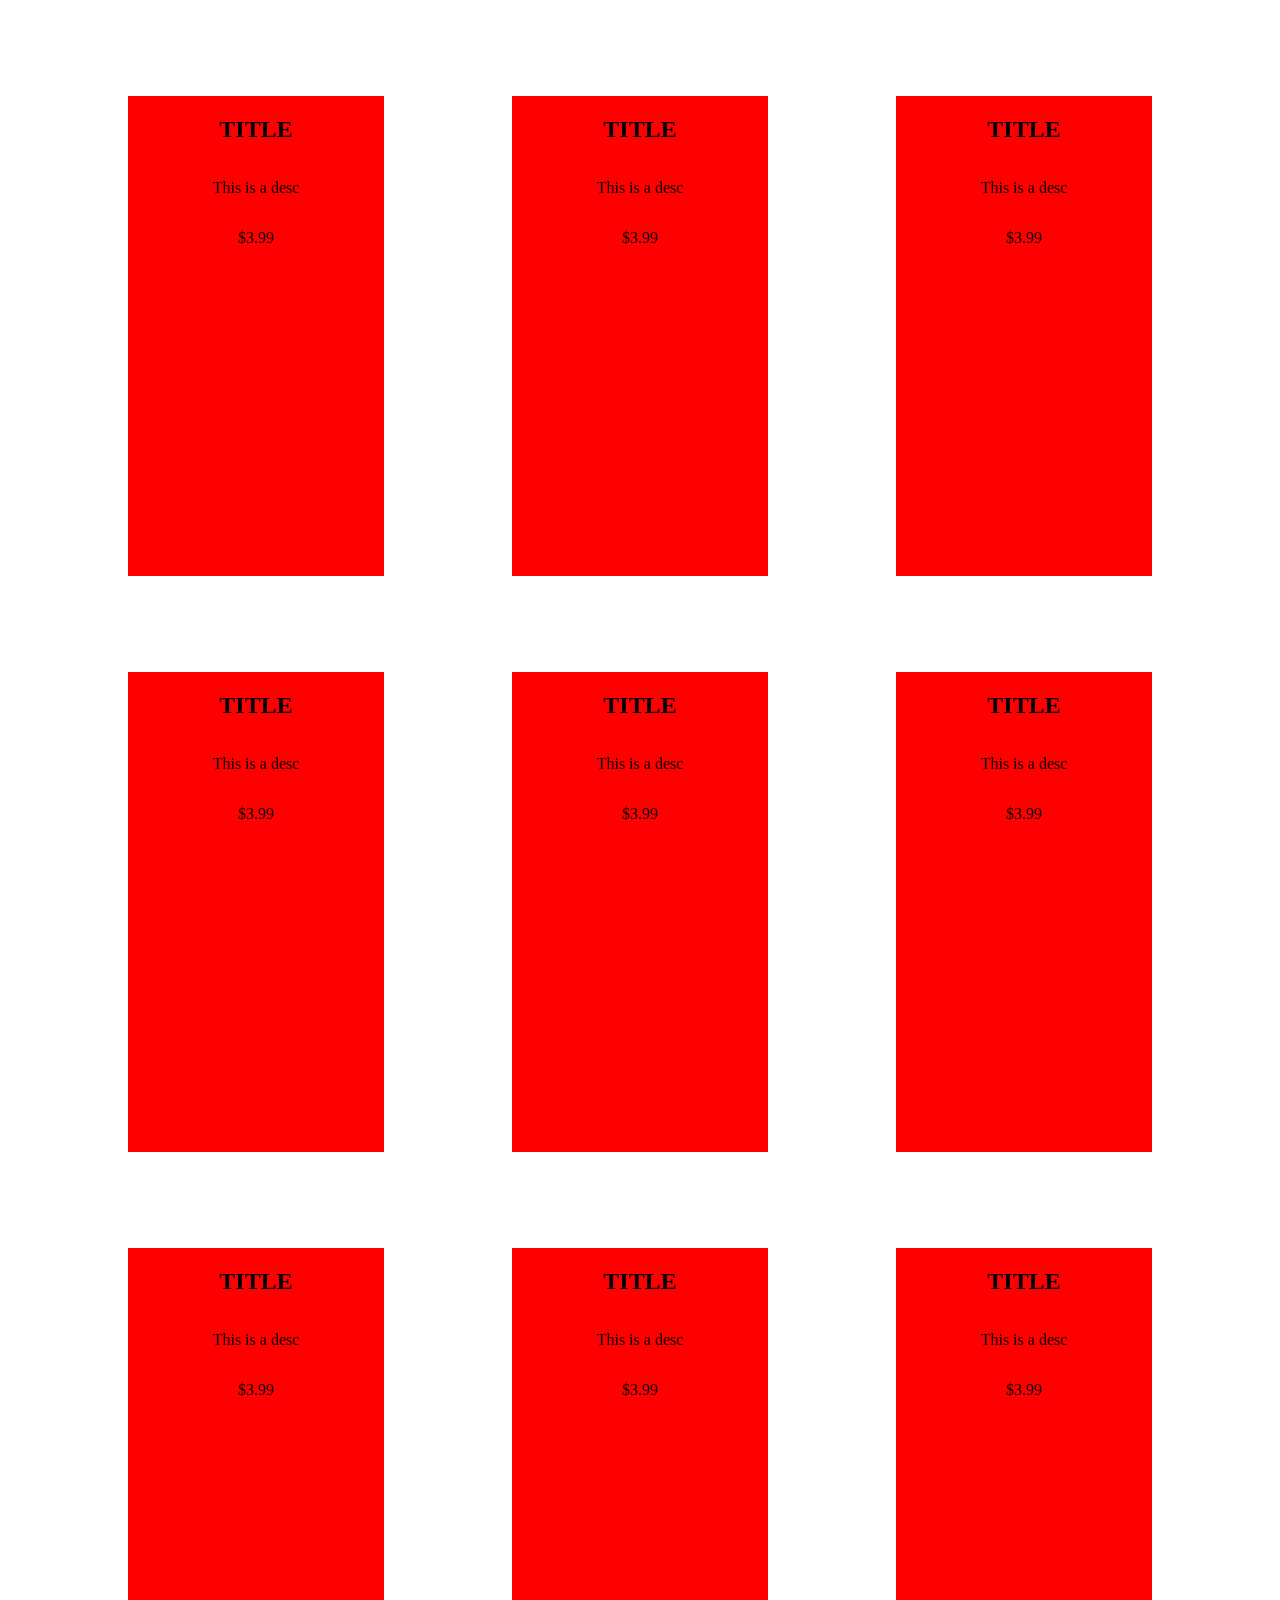
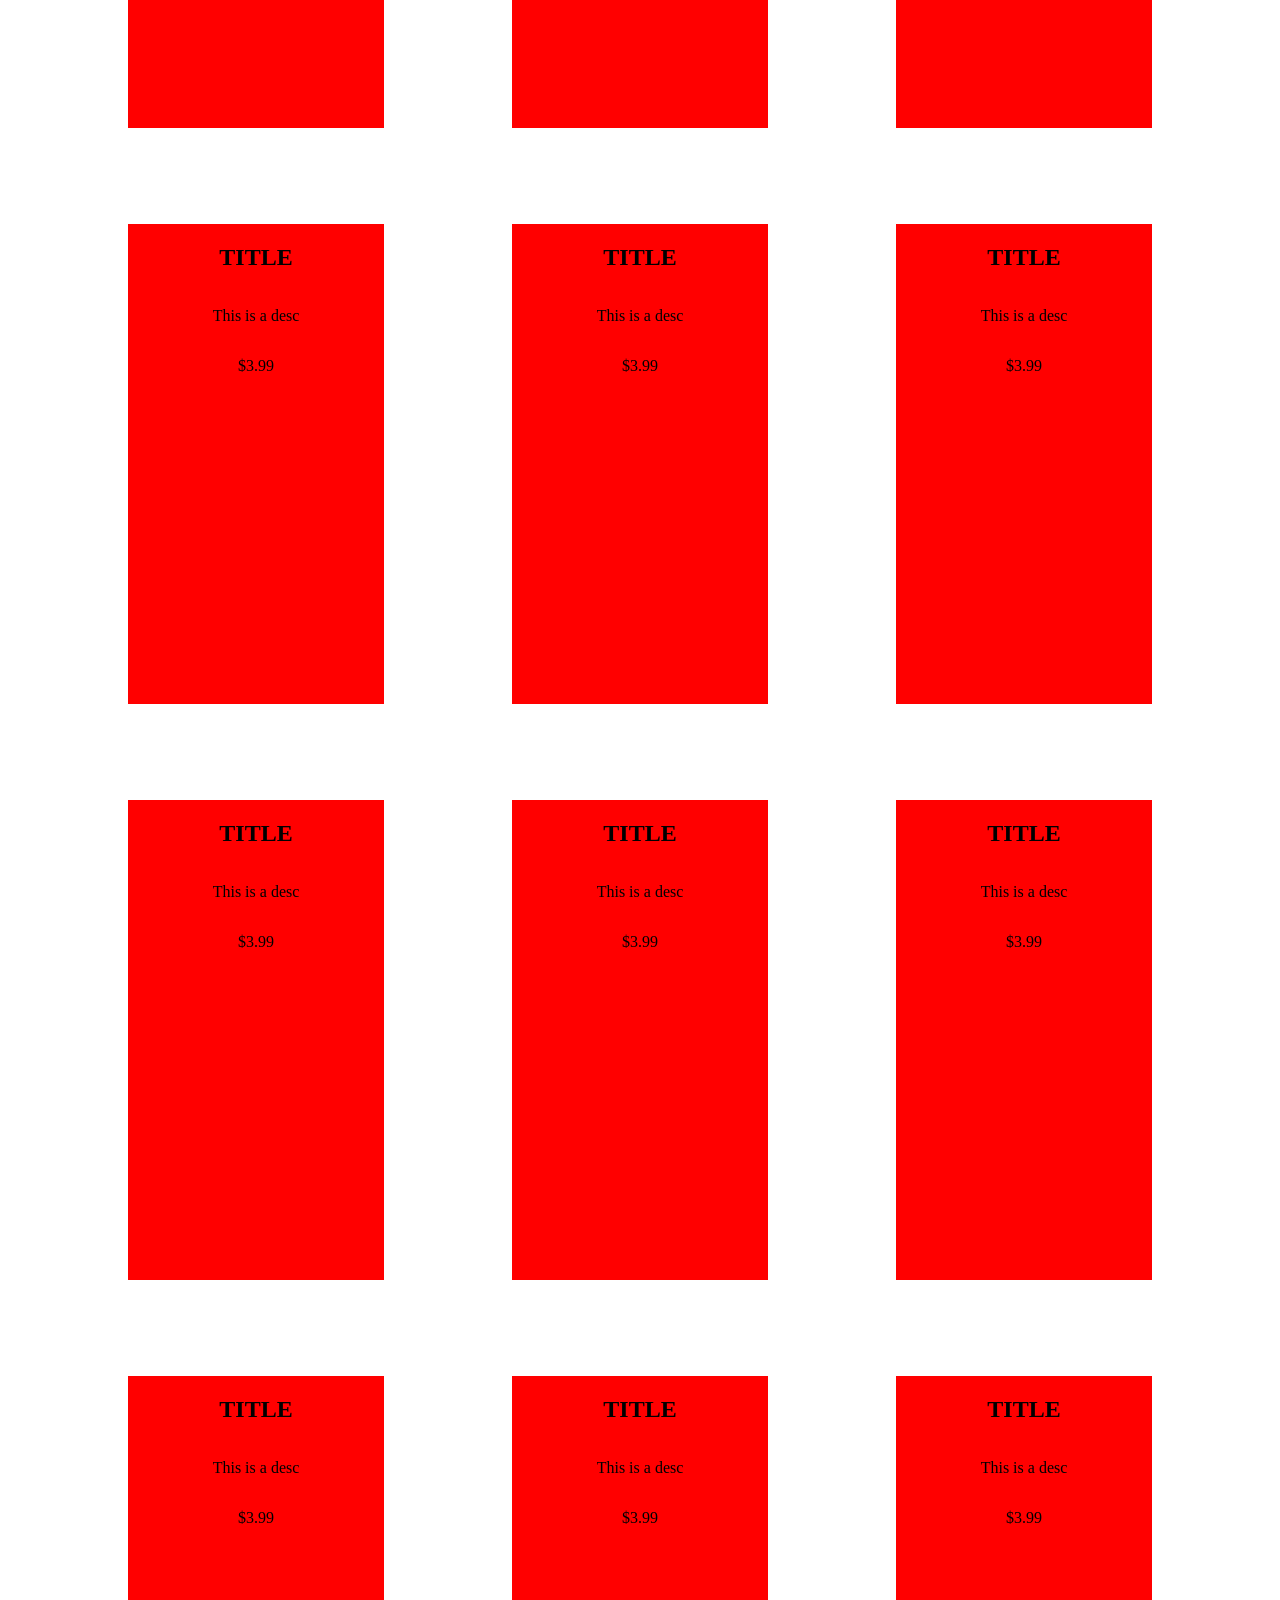
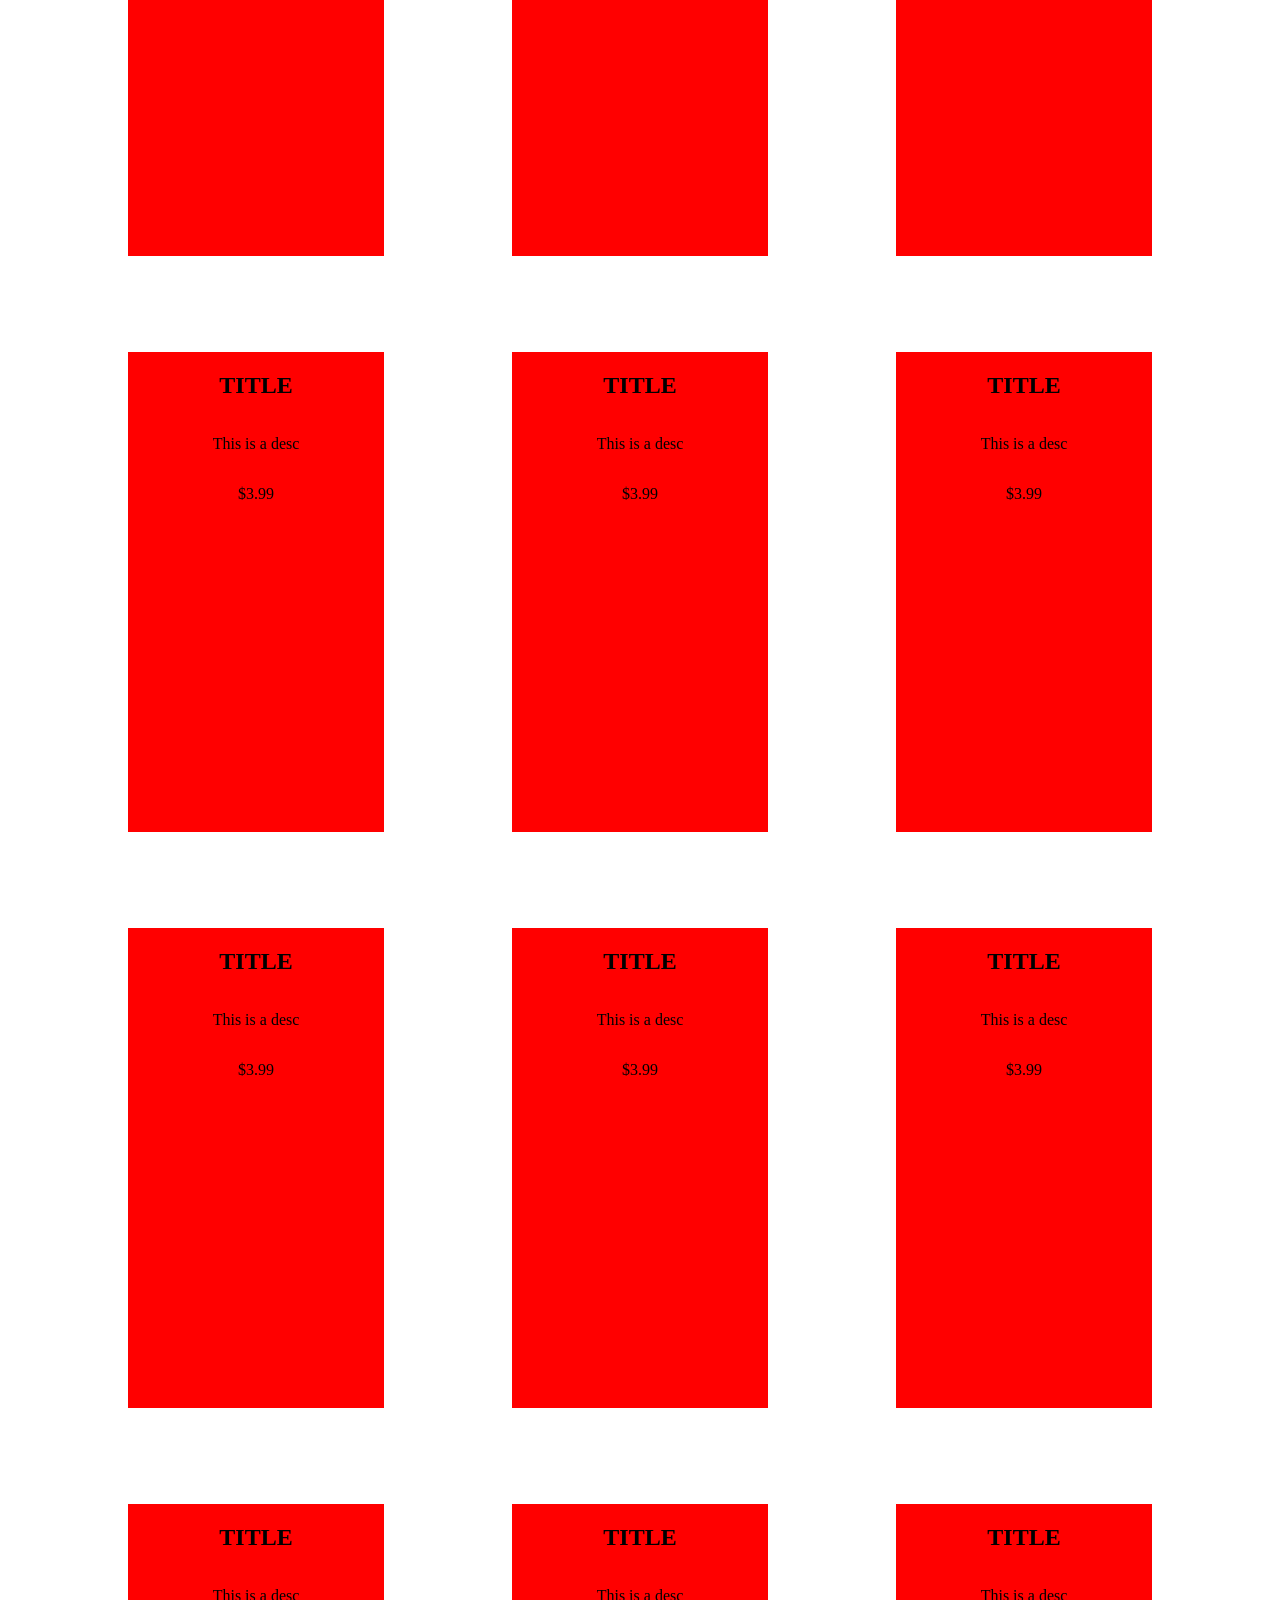
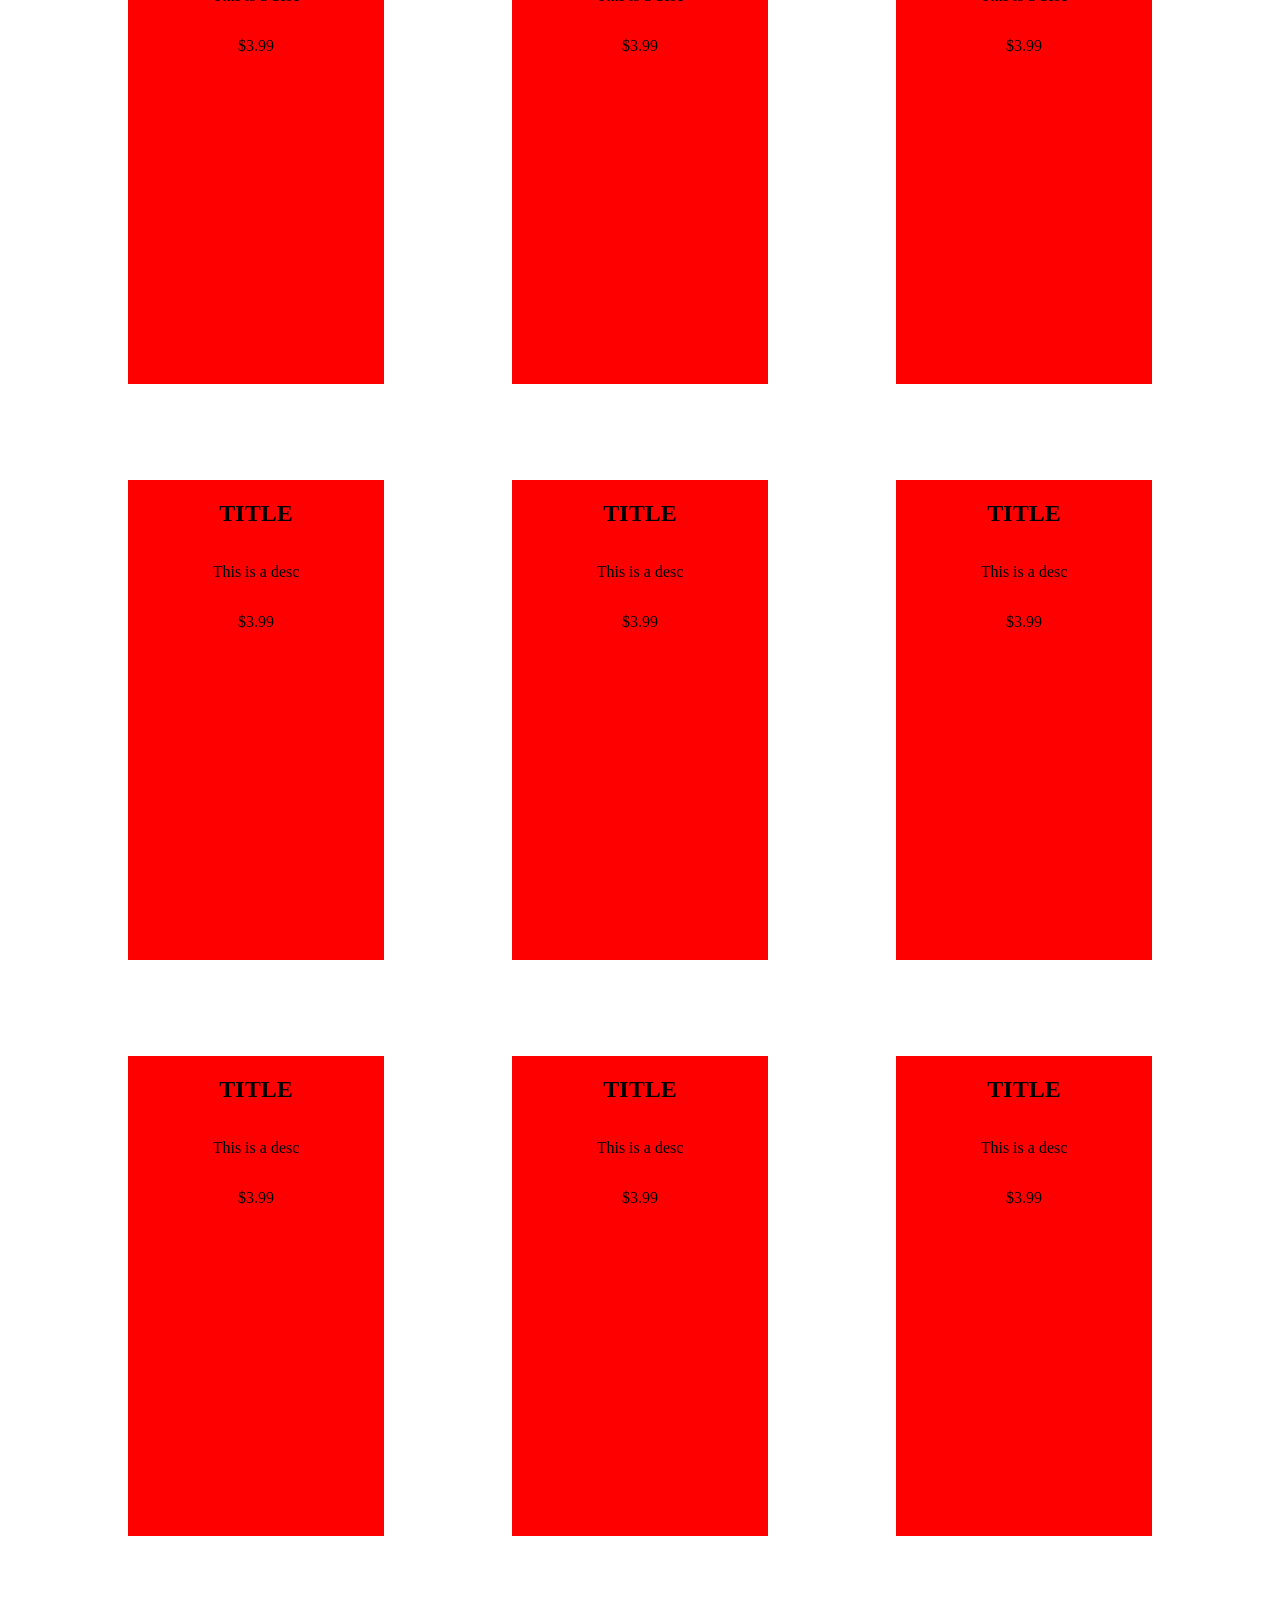
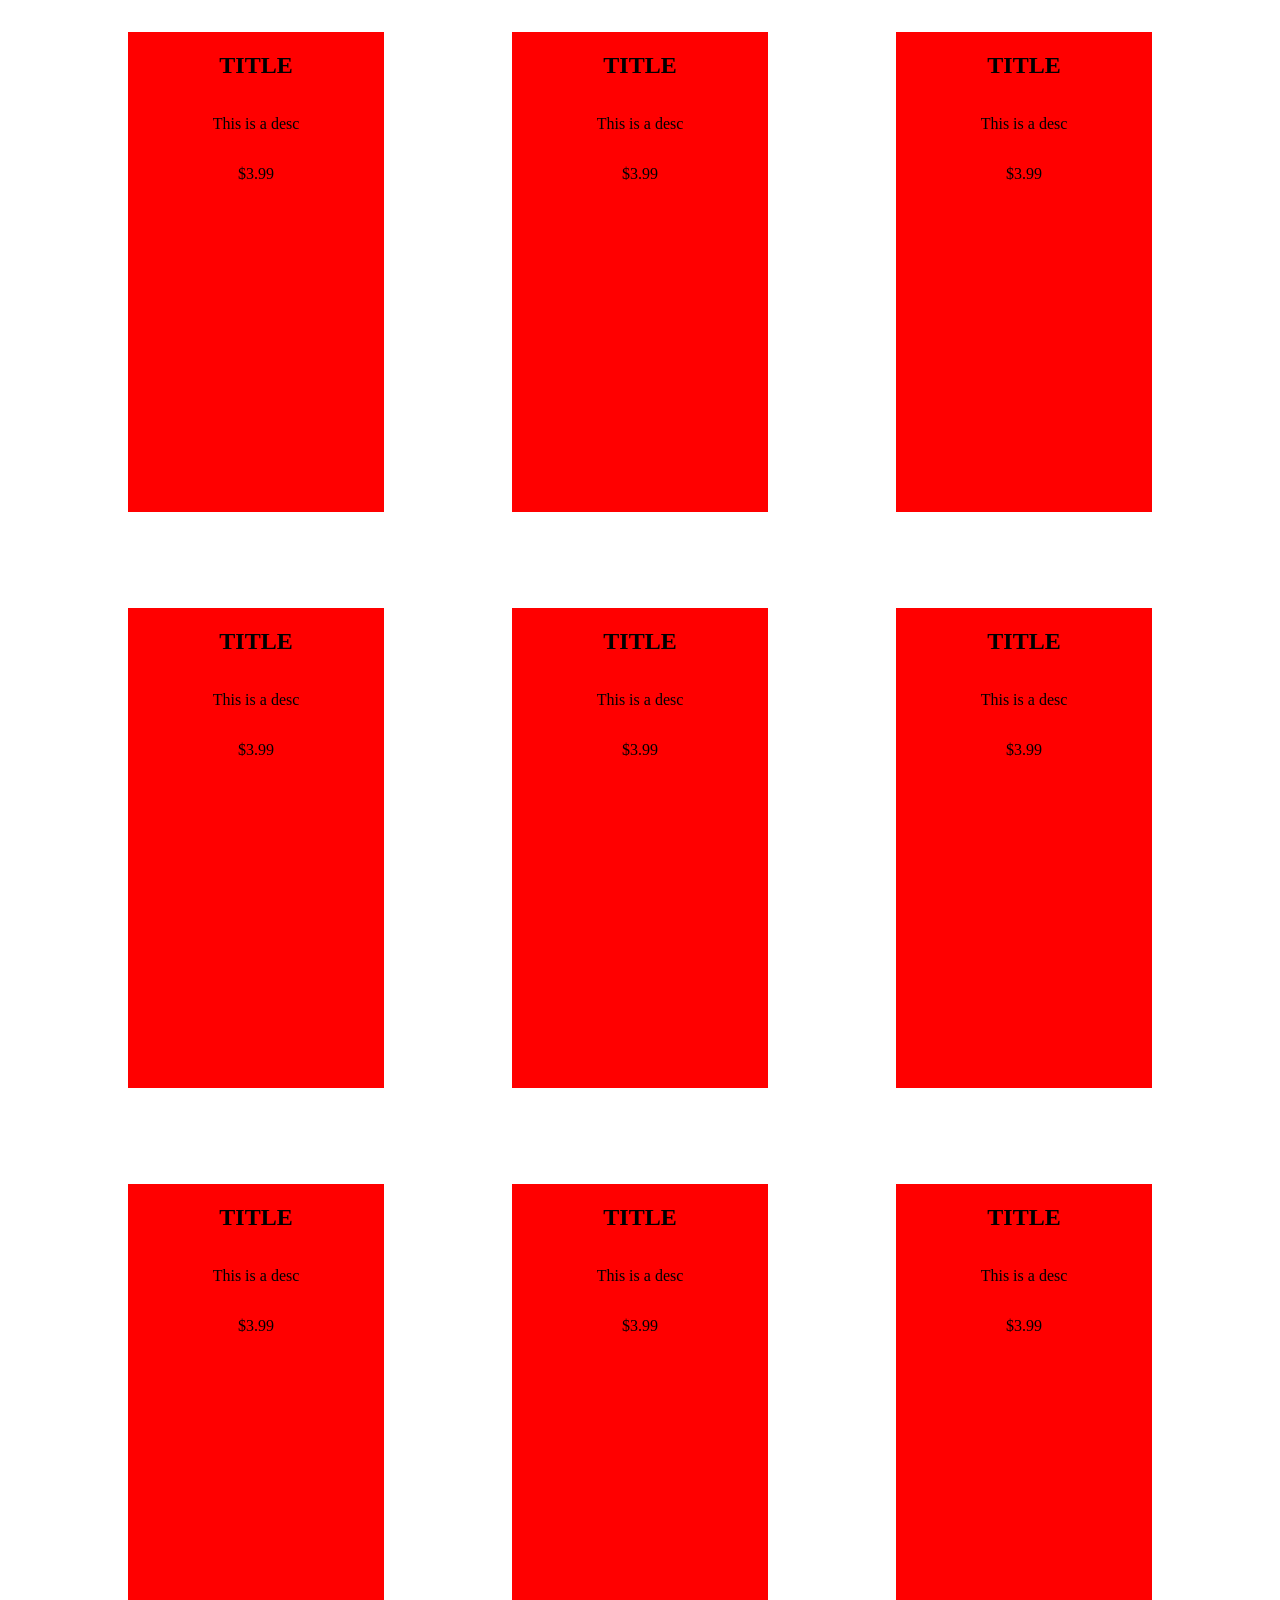
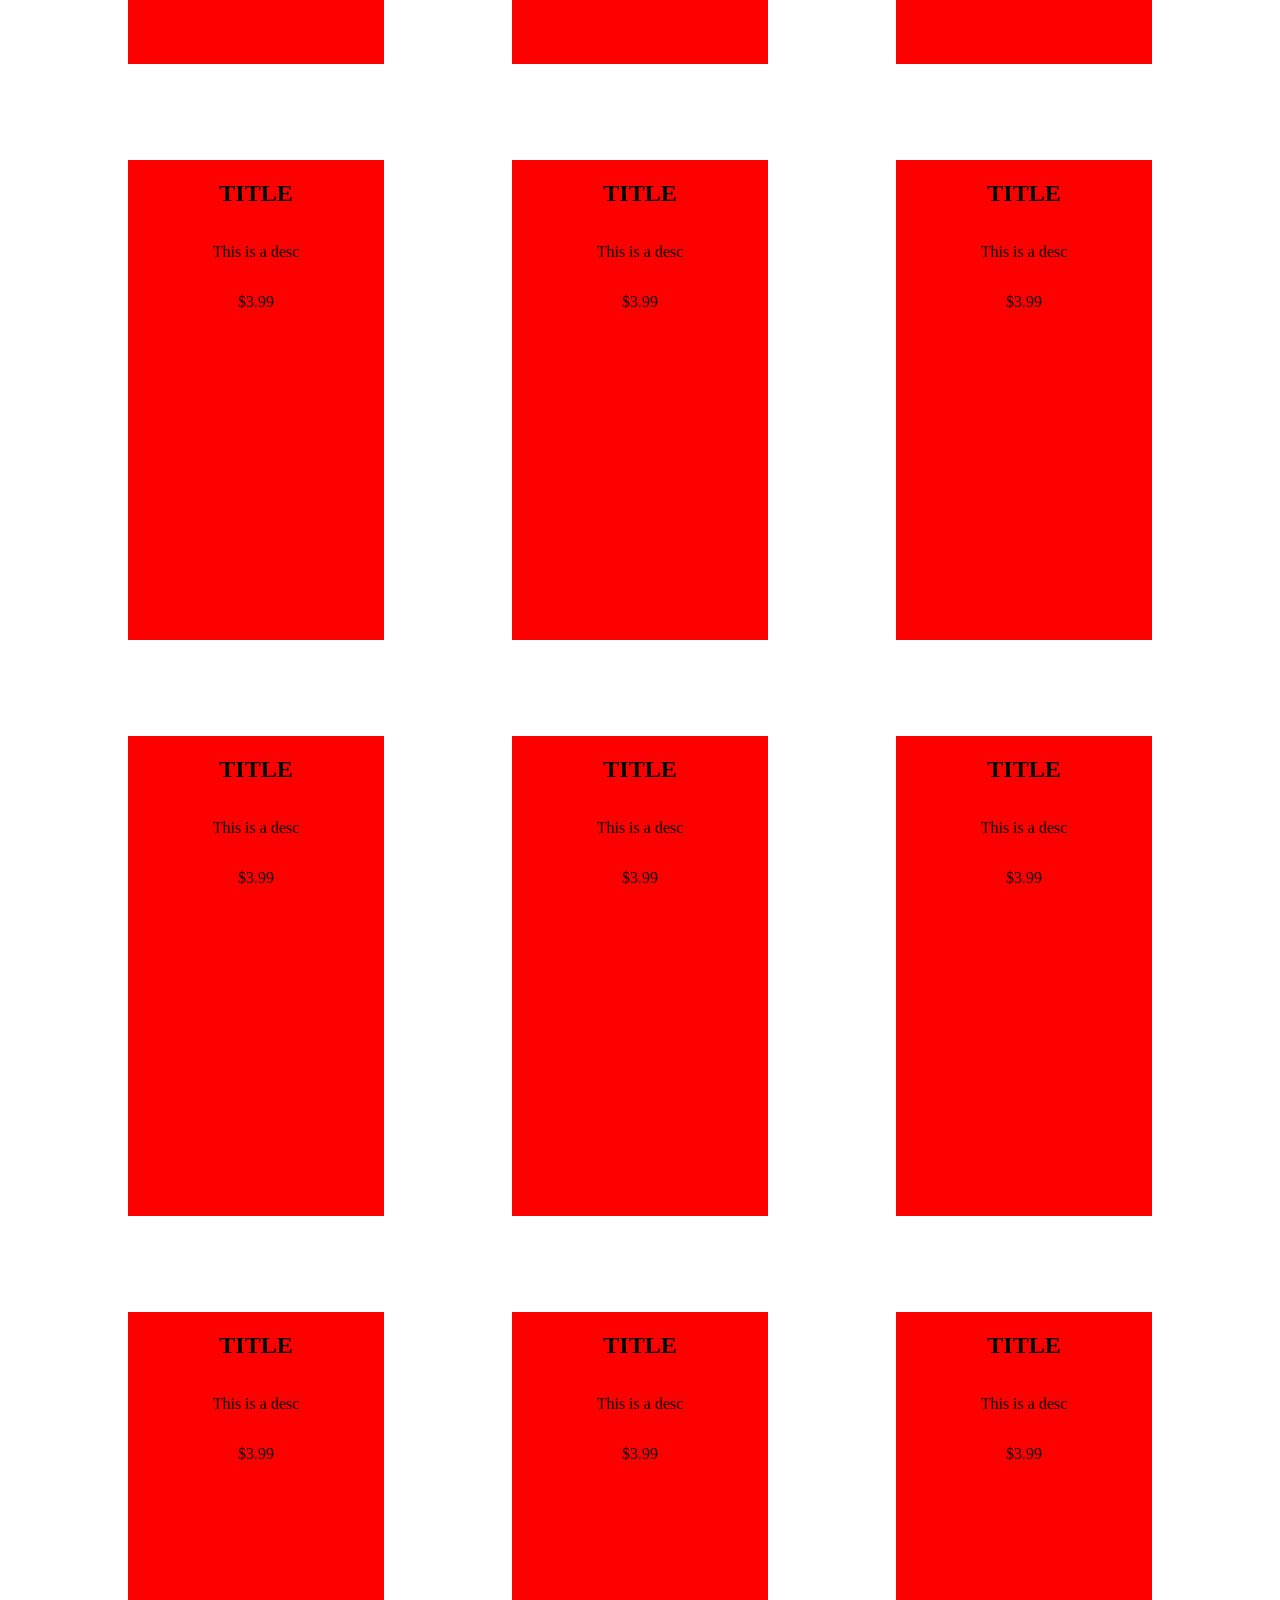
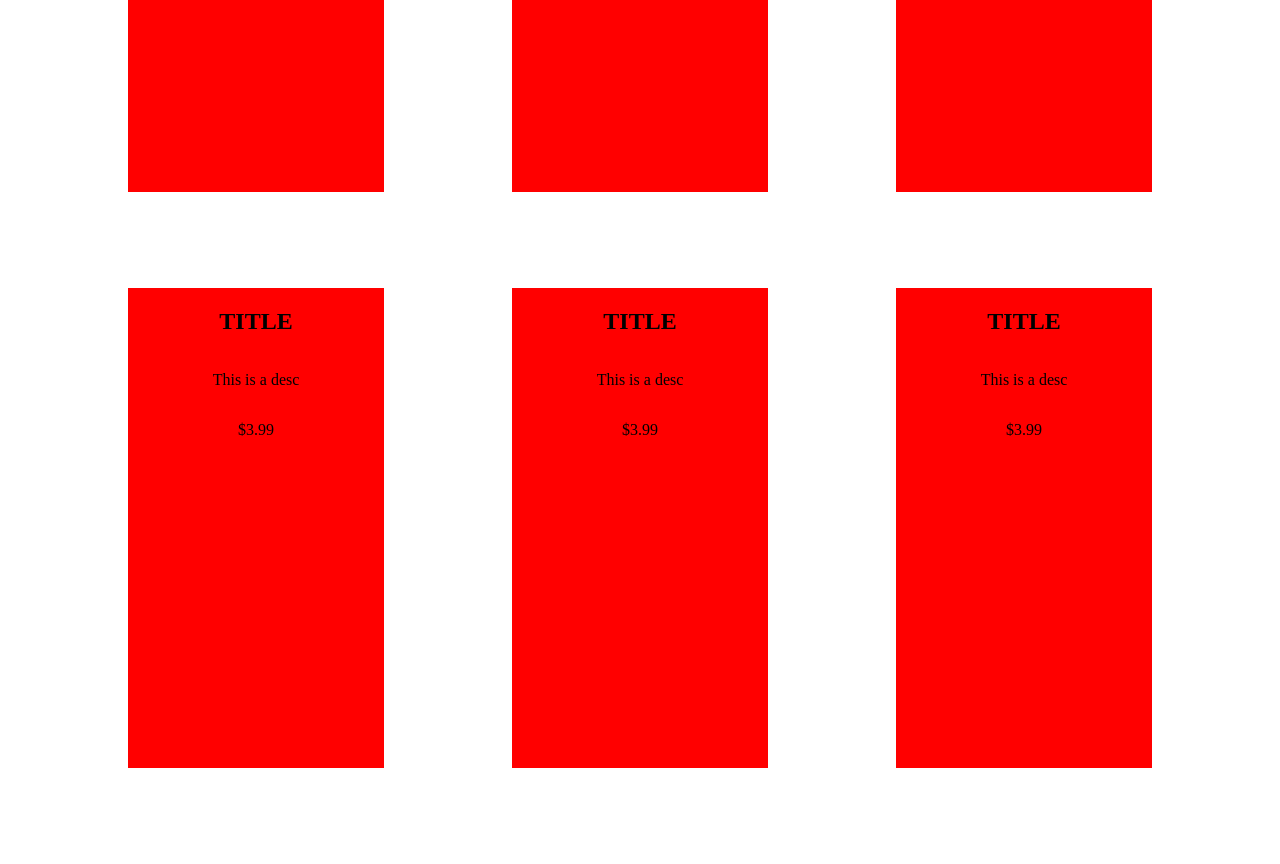
==== commit 139494f2: "sdfg" ====
--- a/app.html
+++ b/app.html
@@ -1,63 +1,282 @@
 <html lang="en">
-<head>
-    <meta charset="UTF-8">
-    <meta name="viewport" content="width=device-width, initial-scale=1.0">
-    <link rel ="stylesheet" href="style.css">
+  <head>
+    <meta charset="UTF-8" />
+    <meta name="viewport" content="width=device-width, initial-scale=1.0" />
     <title>Document</title>
-<<<<<<< HEAD
-</head>
-<body>
-    <h1>Jonathan Lin</h1>
-    <div>
-<h2>Favorite Hobbies</h2>
-<ol>
-<li>Playing Basketball</li>
-<li>Watching Movies</li>
-<li>Listening to Music</li>
-</ol>
-=======
-    <link rel="stylesheet" href="style.css" />
+    <link rel="stylesheet" href="styles.css" />
   </head>
   <body>
-    <section class="hero">
-      <div class="hero-content">
-        <h1>Sweet Spot Candy Shop</h1>
-        <p>Handmade treats, classic favorites, and a whole lot of sugar</p>
-        <a href="#" class="btn">Shop Candy</a>
+    <section class="container">
+      <div class="box">
+        <h2 class="title">TITLE</h2>
+        <p class="desc">This is a desc</p>
+        <p class="price">$3.99</p>
+      </div>
+      <div class="box">
+        <h2 class="title">TITLE</h2>
+        <p class="desc">This is a desc</p>
+        <p class="price">$3.99</p>
+      </div>
+      <div class="box">
+        <h2 class="title">TITLE</h2>
+        <p class="desc">This is a desc</p>
+        <p class="price">$3.99</p>
+      </div>
+      <div class="box">
+        <h2 class="title">TITLE</h2>
+        <p class="desc">This is a desc</p>
+        <p class="price">$3.99</p>
+      </div>
+      <div class="box">
+        <h2 class="title">TITLE</h2>
+        <p class="desc">This is a desc</p>
+        <p class="price">$3.99</p>
+      </div>
+      <div class="box">
+        <h2 class="title">TITLE</h2>
+        <p class="desc">This is a desc</p>
+        <p class="price">$3.99</p>
+      </div>
+      <div class="box">
+        <h2 class="title">TITLE</h2>
+        <p class="desc">This is a desc</p>
+        <p class="price">$3.99</p>
+      </div>
+      <div class="box">
+        <h2 class="title">TITLE</h2>
+        <p class="desc">This is a desc</p>
+        <p class="price">$3.99</p>
+      </div>
+      <div class="box">
+        <h2 class="title">TITLE</h2>
+        <p class="desc">This is a desc</p>
+        <p class="price">$3.99</p>
+      </div>
+      <div class="box">
+        <h2 class="title">TITLE</h2>
+        <p class="desc">This is a desc</p>
+        <p class="price">$3.99</p>
+      </div>
+      <div class="box">
+        <h2 class="title">TITLE</h2>
+        <p class="desc">This is a desc</p>
+        <p class="price">$3.99</p>
+      </div>
+      <div class="box">
+        <h2 class="title">TITLE</h2>
+        <p class="desc">This is a desc</p>
+        <p class="price">$3.99</p>
+      </div>
+      <div class="box">
+        <h2 class="title">TITLE</h2>
+        <p class="desc">This is a desc</p>
+        <p class="price">$3.99</p>
+      </div>
+      <div class="box">
+        <h2 class="title">TITLE</h2>
+        <p class="desc">This is a desc</p>
+        <p class="price">$3.99</p>
+      </div>
+      <div class="box">
+        <h2 class="title">TITLE</h2>
+        <p class="desc">This is a desc</p>
+        <p class="price">$3.99</p>
+      </div>
+      <div class="box">
+        <h2 class="title">TITLE</h2>
+        <p class="desc">This is a desc</p>
+        <p class="price">$3.99</p>
+      </div>
+      <div class="box">
+        <h2 class="title">TITLE</h2>
+        <p class="desc">This is a desc</p>
+        <p class="price">$3.99</p>
+      </div>
+      <div class="box">
+        <h2 class="title">TITLE</h2>
+        <p class="desc">This is a desc</p>
+        <p class="price">$3.99</p>
+      </div>
+      <div class="box">
+        <h2 class="title">TITLE</h2>
+        <p class="desc">This is a desc</p>
+        <p class="price">$3.99</p>
+      </div>
+      <div class="box">
+        <h2 class="title">TITLE</h2>
+        <p class="desc">This is a desc</p>
+        <p class="price">$3.99</p>
+      </div>
+      <div class="box">
+        <h2 class="title">TITLE</h2>
+        <p class="desc">This is a desc</p>
+        <p class="price">$3.99</p>
+      </div>
+      <div class="box">
+        <h2 class="title">TITLE</h2>
+        <p class="desc">This is a desc</p>
+        <p class="price">$3.99</p>
+      </div>
+      <div class="box">
+        <h2 class="title">TITLE</h2>
+        <p class="desc">This is a desc</p>
+        <p class="price">$3.99</p>
+      </div>
+      <div class="box">
+        <h2 class="title">TITLE</h2>
+        <p class="desc">This is a desc</p>
+        <p class="price">$3.99</p>
+      </div>
+      <div class="box">
+        <h2 class="title">TITLE</h2>
+        <p class="desc">This is a desc</p>
+        <p class="price">$3.99</p>
+      </div>
+      <div class="box">
+        <h2 class="title">TITLE</h2>
+        <p class="desc">This is a desc</p>
+        <p class="price">$3.99</p>
+      </div>
+      <div class="box">
+        <h2 class="title">TITLE</h2>
+        <p class="desc">This is a desc</p>
+        <p class="price">$3.99</p>
+      </div>
+      <div class="box">
+        <h2 class="title">TITLE</h2>
+        <p class="desc">This is a desc</p>
+        <p class="price">$3.99</p>
+      </div>
+      <div class="box">
+        <h2 class="title">TITLE</h2>
+        <p class="desc">This is a desc</p>
+        <p class="price">$3.99</p>
+      </div>
+      <div class="box">
+        <h2 class="title">TITLE</h2>
+        <p class="desc">This is a desc</p>
+        <p class="price">$3.99</p>
+      </div>
+      <div class="box">
+        <h2 class="title">TITLE</h2>
+        <p class="desc">This is a desc</p>
+        <p class="price">$3.99</p>
+      </div>
+      <div class="box">
+        <h2 class="title">TITLE</h2>
+        <p class="desc">This is a desc</p>
+        <p class="price">$3.99</p>
+      </div>
+      <div class="box">
+        <h2 class="title">TITLE</h2>
+        <p class="desc">This is a desc</p>
+        <p class="price">$3.99</p>
+      </div>
+      <div class="box">
+        <h2 class="title">TITLE</h2>
+        <p class="desc">This is a desc</p>
+        <p class="price">$3.99</p>
+      </div>
+      <div class="box">
+        <h2 class="title">TITLE</h2>
+        <p class="desc">This is a desc</p>
+        <p class="price">$3.99</p>
+      </div>
+      <div class="box">
+        <h2 class="title">TITLE</h2>
+        <p class="desc">This is a desc</p>
+        <p class="price">$3.99</p>
+      </div>
+      <div class="box">
+        <h2 class="title">TITLE</h2>
+        <p class="desc">This is a desc</p>
+        <p class="price">$3.99</p>
+      </div>
+      <div class="box">
+        <h2 class="title">TITLE</h2>
+        <p class="desc">This is a desc</p>
+        <p class="price">$3.99</p>
+      </div>
+      <div class="box">
+        <h2 class="title">TITLE</h2>
+        <p class="desc">This is a desc</p>
+        <p class="price">$3.99</p>
+      </div>
+      <div class="box">
+        <h2 class="title">TITLE</h2>
+        <p class="desc">This is a desc</p>
+        <p class="price">$3.99</p>
+      </div>
+      <div class="box">
+        <h2 class="title">TITLE</h2>
+        <p class="desc">This is a desc</p>
+        <p class="price">$3.99</p>
+      </div>
+      <div class="box">
+        <h2 class="title">TITLE</h2>
+        <p class="desc">This is a desc</p>
+        <p class="price">$3.99</p>
+      </div>
+      <div class="box">
+        <h2 class="title">TITLE</h2>
+        <p class="desc">This is a desc</p>
+        <p class="price">$3.99</p>
+      </div>
+      <div class="box">
+        <h2 class="title">TITLE</h2>
+        <p class="desc">This is a desc</p>
+        <p class="price">$3.99</p>
+      </div>
+      <div class="box">
+        <h2 class="title">TITLE</h2>
+        <p class="desc">This is a desc</p>
+        <p class="price">$3.99</p>
+      </div>
+      <div class="box">
+        <h2 class="title">TITLE</h2>
+        <p class="desc">This is a desc</p>
+        <p class="price">$3.99</p>
+      </div>
+      <div class="box">
+        <h2 class="title">TITLE</h2>
+        <p class="desc">This is a desc</p>
+        <p class="price">$3.99</p>
+      </div>
+      <div class="box">
+        <h2 class="title">TITLE</h2>
+        <p class="desc">This is a desc</p>
+        <p class="price">$3.99</p>
+      </div>
+      <div class="box">
+        <h2 class="title">TITLE</h2>
+        <p class="desc">This is a desc</p>
+        <p class="price">$3.99</p>
+      </div>
+      <div class="box">
+        <h2 class="title">TITLE</h2>
+        <p class="desc">This is a desc</p>
+        <p class="price">$3.99</p>
+      </div>
+      <div class="box">
+        <h2 class="title">TITLE</h2>
+        <p class="desc">This is a desc</p>
+        <p class="price">$3.99</p>
+      </div>
+      <div class="box">
+        <h2 class="title">TITLE</h2>
+        <p class="desc">This is a desc</p>
+        <p class="price">$3.99</p>
+      </div>
+      <div class="box">
+        <h2 class="title">TITLE</h2>
+        <p class="desc">This is a desc</p>
+        <p class="price">$3.99</p>
+      </div>
+      <div class="box">
+        <h2 class="title">TITLE</h2>
+        <p class="desc">This is a desc</p>
+        <p class="price">$3.99</p>
       </div>
     </section>
-    <!-- <div></div> -->
-    <div class="card">
-      <h2 class="card-title">Red Nike Sneakers</h2>
-      <img
-        class="card-img"
-        src="img/red-sneaker.jpg"
-        alt="Red Sneaker elevated"
-      />
-      <p class="card-price">$89.99</p>
-      <button class="card-btn">Add To Cart</button>
->>>>>>> 9c89dabbc68b93f9fbad615445f62b0a22ed2b1e
-    </div>
-      <div>
-<h2>Favorite Foods </h2>
-<ul>
-<li>Pizza</li>
-<li>Ramen</li>
-<li>Sushi</li>
-</ul>
-    </div>
-    <a href="http://google.com"><button> Click Me! </button></a>
-
-    <img src="dog.webp" alt="Dog" width="500" height="500">
-</body>
+  </body>
 </html>
-
-<section class ="hero">
-<div class="hero-content">
-    <h1>
-    </h1>
-    <p></p>
-</div>
-
-</section>
-
--- a/styles.css
+++ b/styles.css
@@ -0,0 +1,17 @@
+.box {
+  height: 30rem;
+  width: 25%;
+  background-color: red;
+  margin: 3rem 0rem;
+  display: flex;
+  flex-direction: column;
+  align-items: center;
+}
+.container {
+  display: flex;
+  width: 80vw;
+  flex-wrap: wrap;
+  justify-content: space-between;
+  margin: 3rem auto;
+  gap: 10%;
+}
